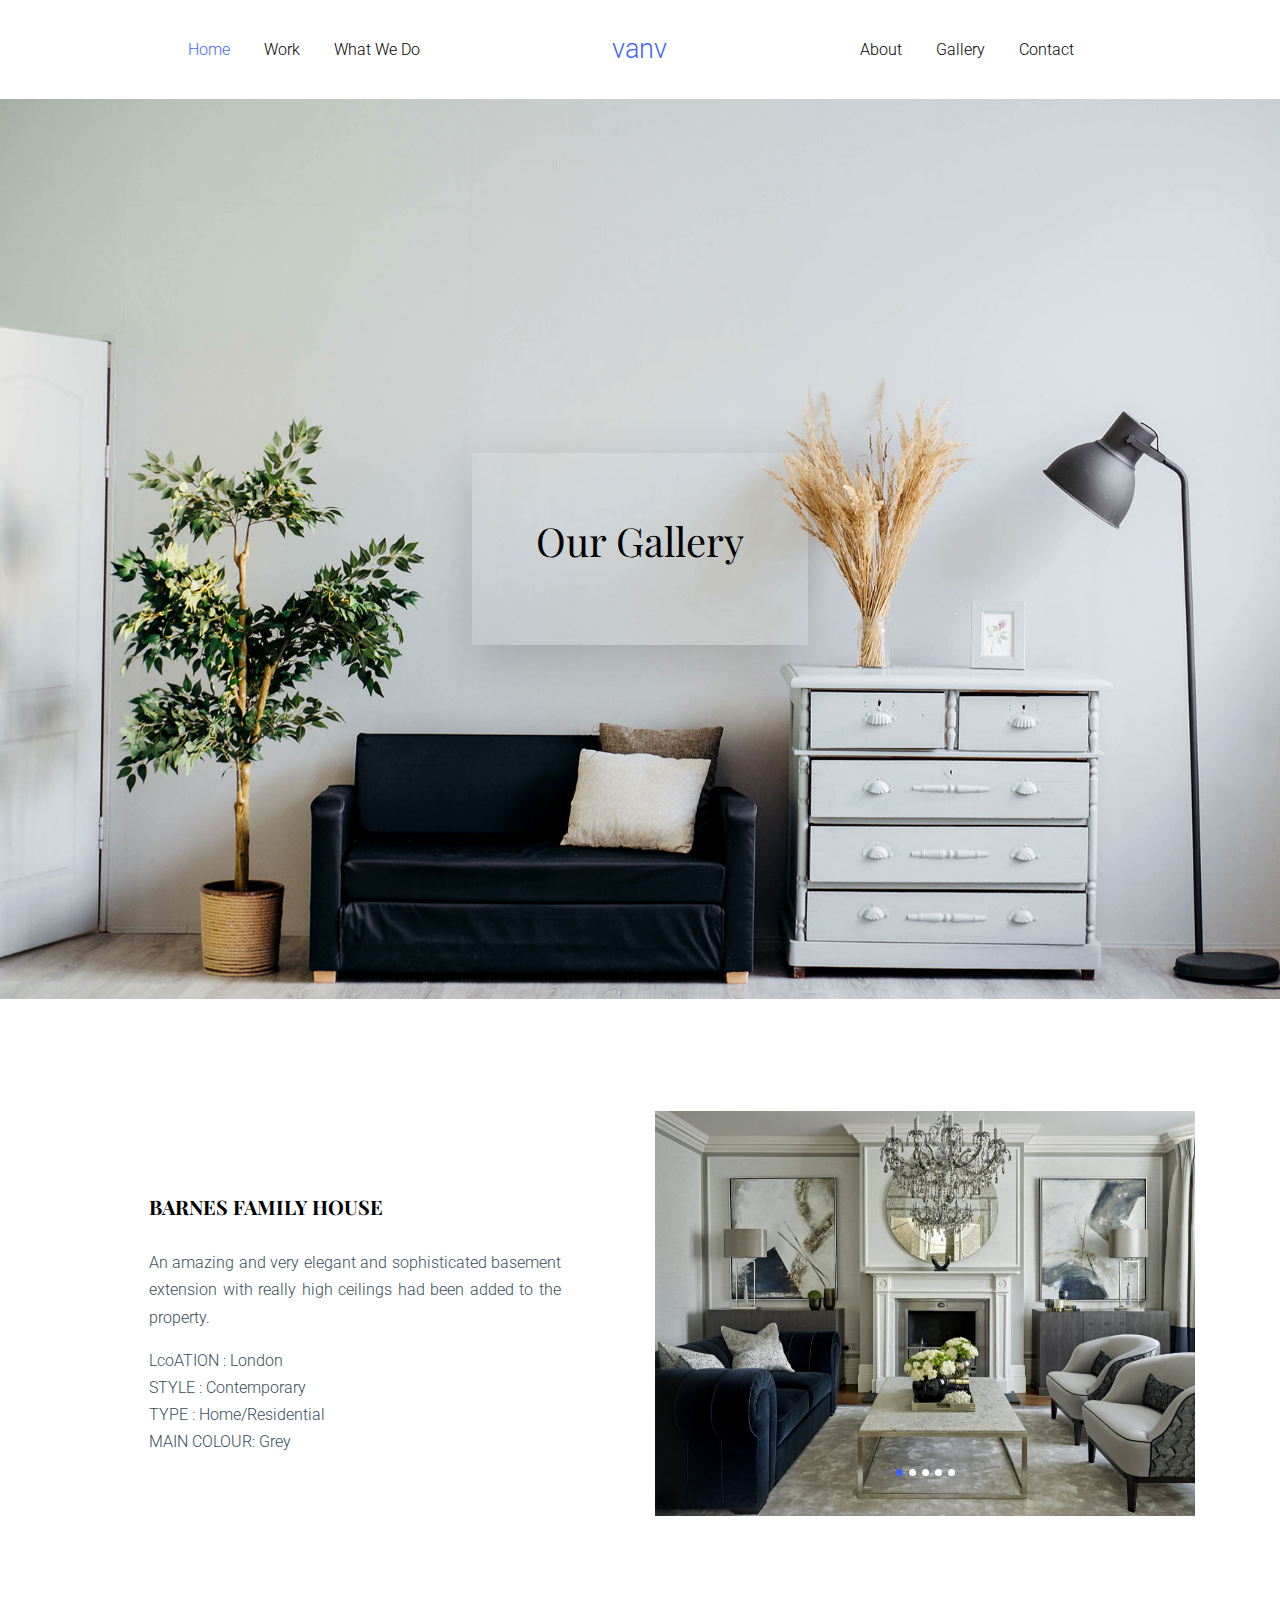
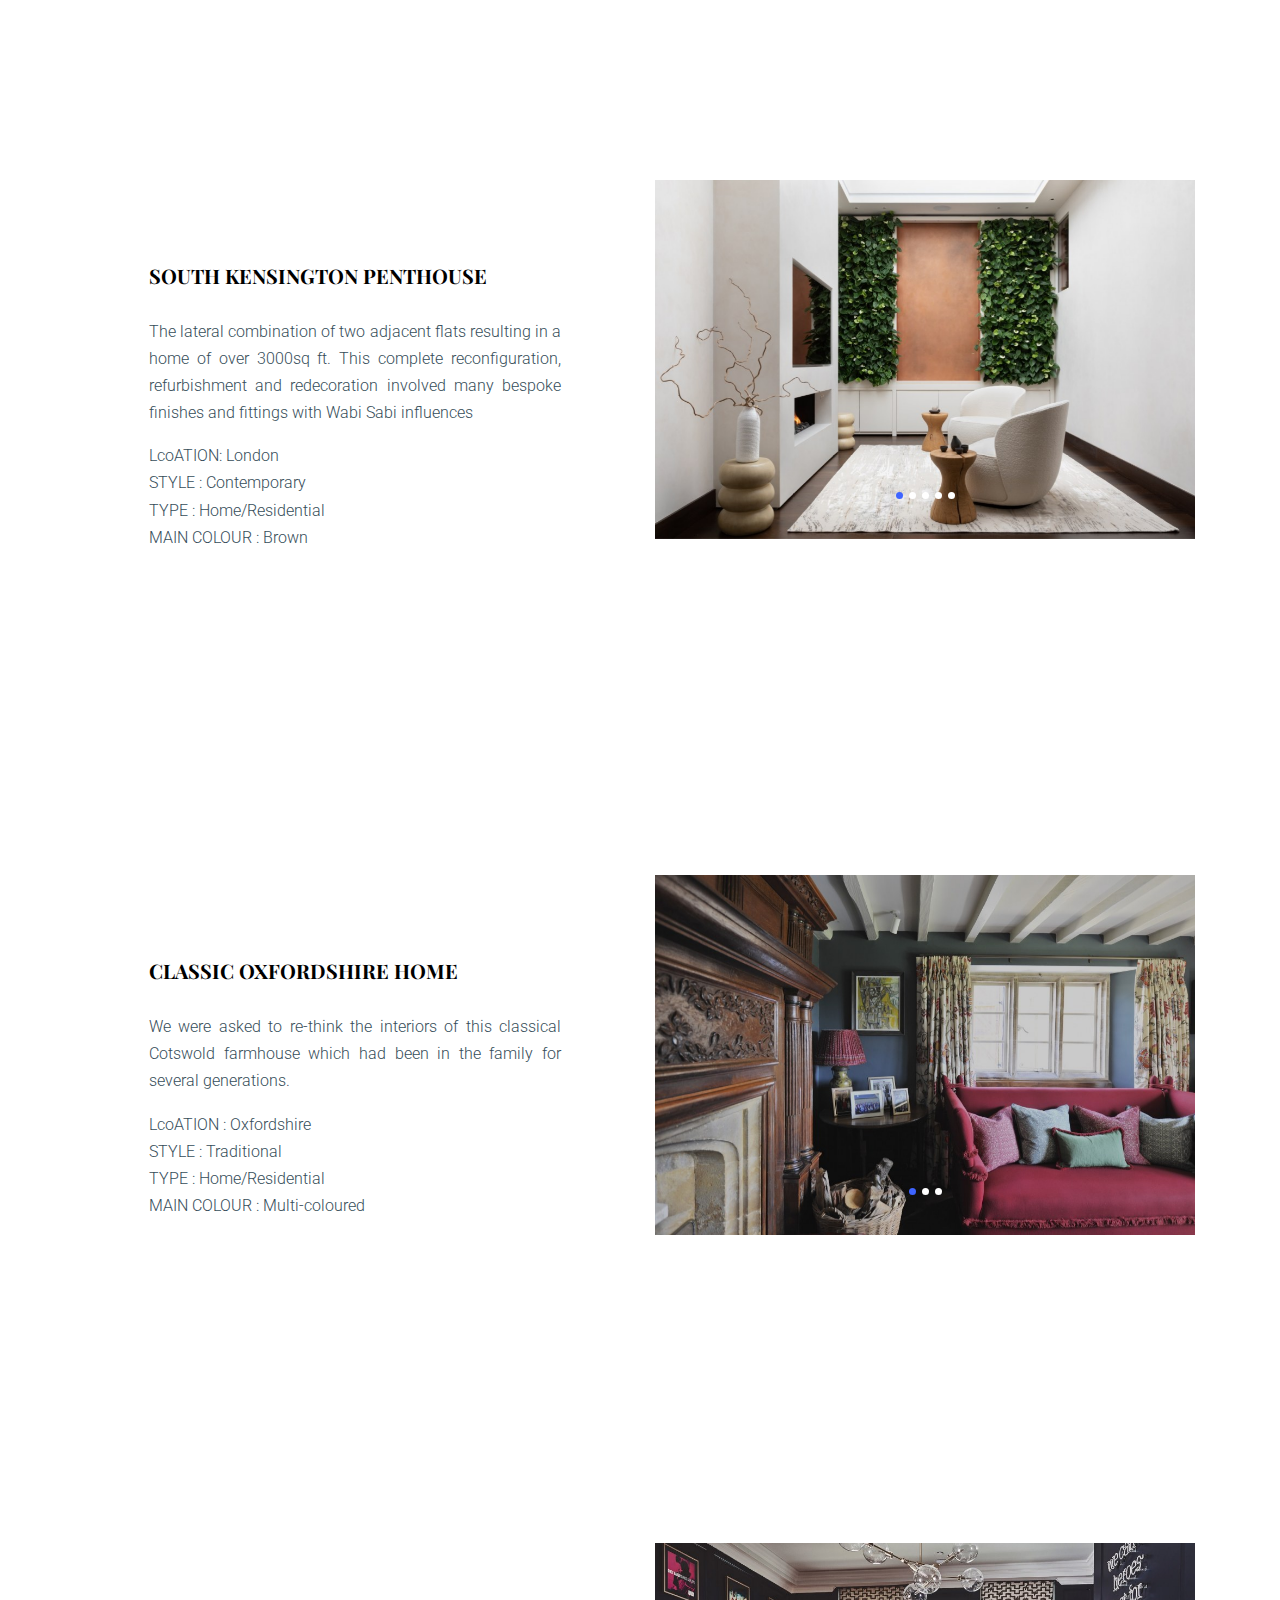
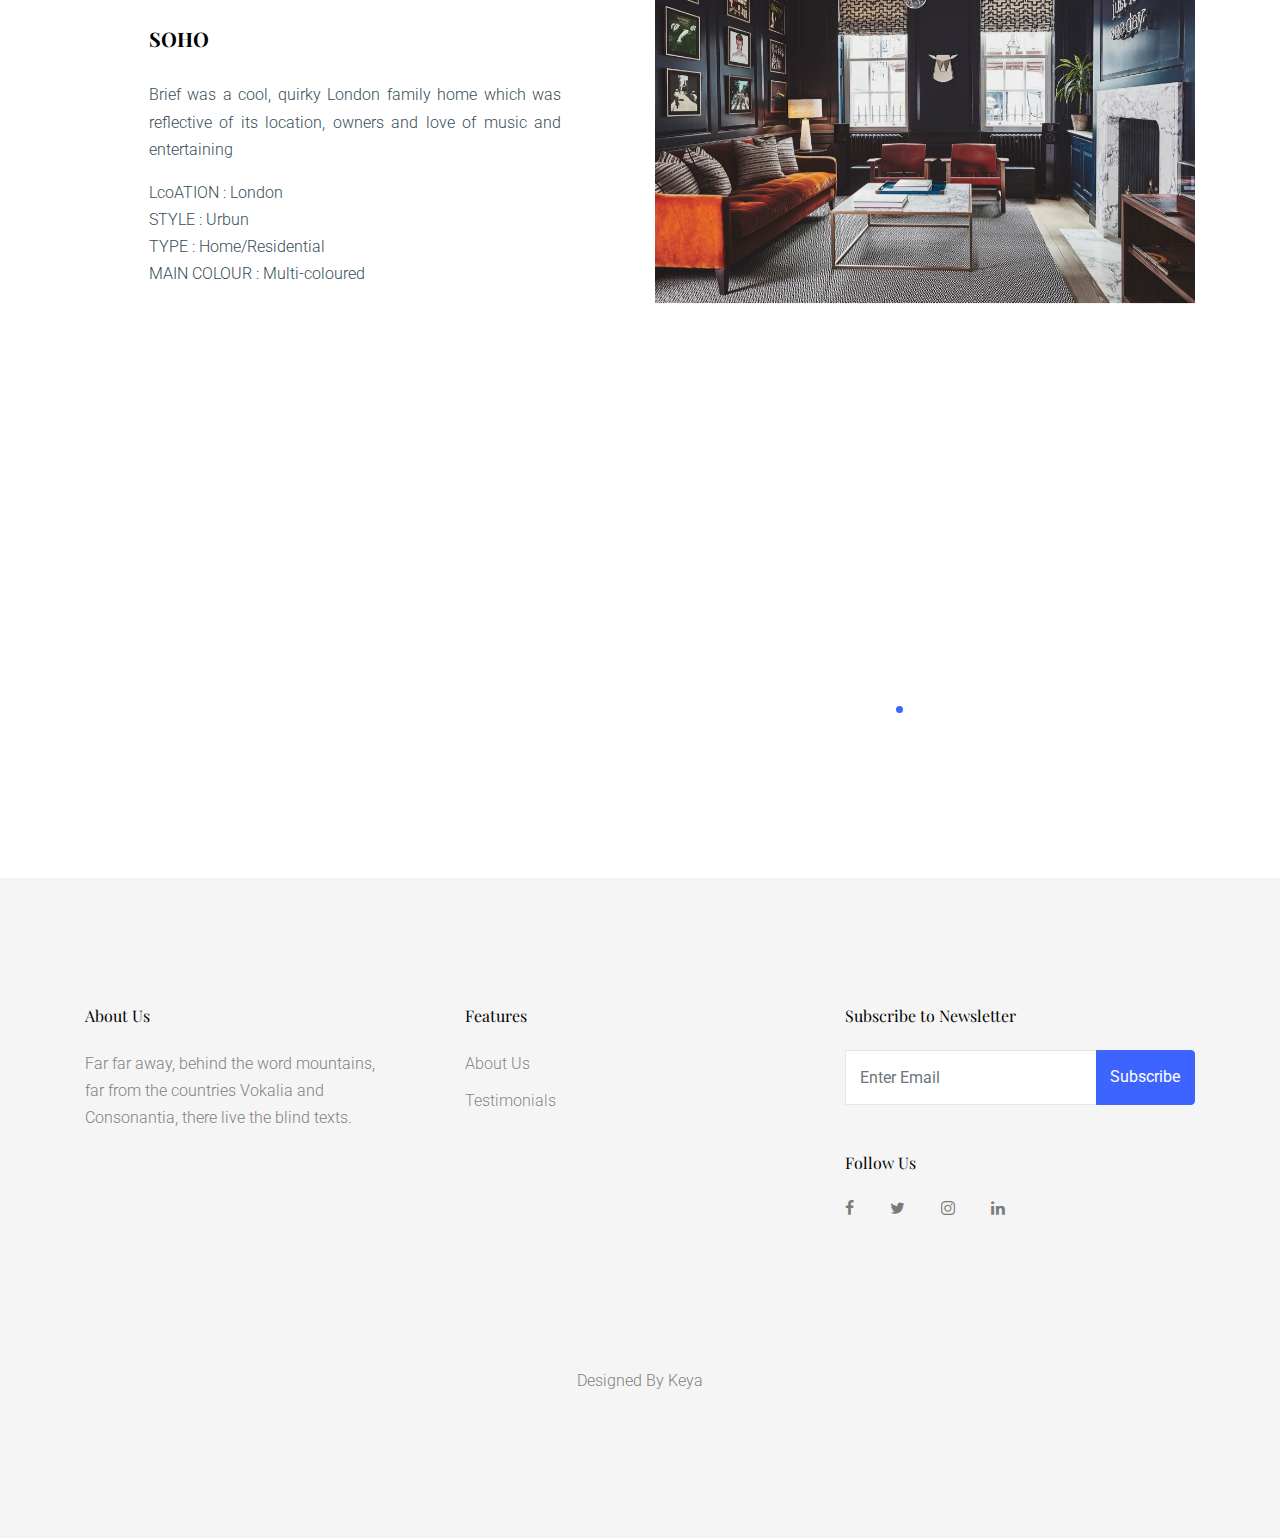
==== gallery.html @ 15e65bac "update" ====
<!DcoTYPE html>
<html lang="en">

<head>
  <title>VANV</title>
  <meta charset="utf-8">
  <meta name="viewport" content="width=device-width, initial-scale=1, shrink-to-fit=no">


    <link href="https://fonts.googleapis.com/css?family=Playfair+Display:400,700i,900|Roboto&display=swap" rel="stylesheet">

    <link rel="stylesheet" href="fonts/icomoon/style.css">

    <link rel="stylesheet" href="css/bootstrap.min.css">
    <link rel="stylesheet" href="css/animate.min.css">
    <link rel="stylesheet" href="css/jquery.fancybox.min.css">
    <link rel="stylesheet" href="css/owl.carousel.min.css">
    <link rel="stylesheet" href="css/owl.theme.default.min.css">
    <link rel="stylesheet" href="fonts/flaticon/font/flaticon.css">
    <link rel="stylesheet" href="css/aos.css">

    <!-- MAIN CSS -->
    <link rel="stylesheet" href="css/style.css">

  </head>

  <body data-spy="scroll" data-target=".site-navbar-target" data-offset="300">

    
    <div class="site-wrap" id="home-section">

      <div class="site-mobile-menu site-navbar-target">
        <div class="site-mobile-menu-header">
          <div class="site-mobile-menu-close mt-3">
            <span class="icon-close2 js-menu-toggle"></span>
          </div>
        </div>
        <div class="site-mobile-menu-body"></div>
      </div>



      <header class="site-navbar site-navbar-target bg-white" role="banner">

        <div class="container">
          <div class="row align-items-center position-relative">
  
            <div class="col-lg-4">
              <nav class="site-navigation text-right ml-auto " role="navigation">
                <ul class="site-menu main-menu js-clone-nav ml-auto d-none d-lg-block">
                  <li class="active"><a href="index.html" class="nav-link">Home</a></li>
                  <li><a href="work.html" class="nav-link">Work</a></li>
                  <li><a href="what-we-do.html" class="nav-link">What We Do</a></li>
                </ul>
              </nav>
            </div>
            <div class="col-lg-4 text-center">
              <div class="site-logo">
                <a href="index.html">VANV</a>
              </div>
  
  
              <div class="ml-auto toggle-button d-inline-block d-lg-none"><a href="#"
                  class="site-menu-toggle py-5 js-menu-toggle text-white"><span
                    class="icon-menu h3 text-primary"></span></a></div>
            </div>
            <div class="col-lg-4">
              <nav class="site-navigation text-left mr-auto " role="navigation">
                <ul class="site-menu main-menu js-clone-nav ml-auto d-none d-lg-block">
                  <li><a href="about.html" class="nav-link">About</a></li>
                  <li><a href="gallery.html" class="nav-link">Gallery</a></li>
                  <li><a href="contact.html" class="nav-link">Contact</a></li>
                </ul>
              </nav>
            </div>
  
  
          </div>
        </div>

      </header>




    <div class="owl-carousel-wrapper">

      

      <div class="box-92819 shadow-lg">
        

          <div>
            <h1 class=" mb-3 text-black">Our Gallery</h1>
          </div>

          

        
      </div>

        <div class="ftco-cover-1" style="background-image: url('images/hero_1.jpg');"></div>
    </div>

    
  

    <!-- Galary 1  Start -->
    <div class="site-section ">
      <div class="container">
        <div class="row align-items-stretch text-justify">
          <div class="col-lg-6">
            <div class="h-100 bg-white box-29291">
              <!-- Info 1 -->
              <div>
                <h2 class="heading-39291">Barnes family house</h2>
                <p> An amazing and very elegant and sophisticated basement extension with really high ceilings had been added to the property.</p>
                 <p>
                  LcoATION :
                  London
                 <br> STYLE :
                  Contemporary
                  <br>
                  TYPE :
                  Home/Residential
                  <br> MAIN COLOUR:
                  Grey</p> 
              </div>

            </div>
          </div>
          <div class="col-lg-6">
            <div class="owl-carousel owl-3">
              <img src="images/b1.jpg" alt="Image" class="img-fluid">
              <img src="images/b2.jpg" alt="Image" class="img-fluid">
              <img src="images/b3.jpg" alt="Image" class="img-fluid">
              <img src="images/b4.jpg" alt="Image" class="img-fluid">
              <img src="images/1509642443-Ferry Road  08-w992.jpg" alt="Image" class="img-fluid">
            </div>
          </div>
        </div>
      </div>
    </div>
    <!-- Galary 1  End -->

    

     <!-- Galary 2  Start -->
     <div class="site-section">
      <div class="container">
        <div class="row align-items-stretch text-justify">
          <div class="col-lg-6">
            <div class="h-100 bg-white box-29291">
              <!-- Info 1 -->
              <div>
                <h2 class="heading-39291">South Kensington penthouse</h2>
                <p>
                  The lateral combination of two adjacent flats resulting in a home of over 3000sq ft.
                   This complete reconfiguration, refurbishment and redecoration involved many bespoke finishes and fittings with Wabi Sabi influences</p>
             <p> 
              LcoATION:
              London
              <br>STYLE :
              Contemporary
              <br>TYPE :
              Home/Residential
              <br>MAIN COLOUR :
              Brown</p> </div>

            </div>
          </div>
          <div class="col-lg-6">
            <div class="owl-carousel owl-3">
              <img src="images/sk1.jpg" alt="Image" class="img-fluid">
              <img src="images/sk2.jpg" alt="Image" class="img-fluid">
              <img src="images/sk3.jpg" alt="Image" class="img-fluid">
              <img src="images/sk4.jpg" alt="Image" class="img-fluid">
              
              <img src="images/sk7.jpg" alt="Image" class="img-fluid">
            </div>
          </div>
        </div>
      </div>
    </div>
    <!-- Galary 2  End -->
    


     <!-- Galary  3 Start -->
     <div class="site-section">
      <div class="container">
        <div class="row align-items-stretch text-justify">
          <div class="col-lg-6">
            <div class="h-100 bg-white box-29291">
              <!-- Info 1 -->
              <div>
                <h2 class="heading-39291">Classic Oxfordshire home</h2>
                <p>
                  We were asked to re-think the interiors of this classical Cotswold farmhouse which had been in the family for several generations. 
                </p>
                <p>LcoATION :
                  Oxfordshire
                  <br>STYLE :
                  Traditional
                  <br>TYPE :
                  Home/Residential
                  <br>MAIN COLOUR :
                  Multi-coloured
                   </p>
              </div>

            </div>
          </div>
          <div class="col-lg-6">
            <div class="owl-carousel owl-3">
              <img src="images/co1.jpg" alt="Image" class="img-fluid">
              <img src="images/co2.jpg" alt="Image" class="img-fluid">
              <img src="images/co3.jpg" alt="Image" class="img-fluid">
            </div>
          </div>
        </div>
      </div>
    </div>
    <!-- Galary 3  End -->


     <!-- Galary  4 Start -->
     <div class="site-section">
      <div class="container">
        <div class="row align-items-stretch text-justify">
          <div class="col-lg-6">
            <div class="h-100 bg-white box-29291">
              <!-- Info 1 -->
              <div>
                <h2 class="heading-39291">Soho</h2>
                <p>Brief was a cool, 
                  quirky London family home which was reflective of its location,
                   owners and love of music and entertaining
                </p>
                <p>LcoATION :
              London
                  <br>STYLE :
                  Urbun
                  <br>TYPE :
                  Home/Residential
                  <br>MAIN COLOUR :
                  Multi-coloured
                   </p>
              </div>

            </div>
          </div>
          <div class="col-lg-6">
            <div class="owl-carousel owl-3">
              <img src="images/s1.jpg" alt="Image" class="img-fluid">
              <img src="images/s2.jpg" alt="Image" class="img-fluid">
              <img src="images/s3.jpg" alt="Image" class="img-fluid">
              <img src="images/s4.jpg" alt="Image" class="img-fluid">
              <img src="images/s5.jpg" alt="Image" class="img-fluid">
            </div>
          </div>
        </div>
      </div>
    </div>
    <!-- Galary 4  End -->
    
    
    <footer class="site-footer bg-light">
      <div class="container">
        <div class="row">
          <div class="col-md-6">
            <div class="row">
              <div class="col-md-7">
                <h2 class="footer-heading mb-4">About Us</h2>
                <p>Far far away, behind the word mountains, far from the countries Vokalia and Consonantia, there live the blind texts. </p>

              </div>
              <div class="col-md-4 ml-auto">
                <h2 class="footer-heading mb-4">Features</h2>
                <ul class="list-unstyled">
                  <li><a href="#">About Us</a></li>
                  <li><a href="#">Testimonials</a></li>
                </ul>
              </div>

            </div>
          </div>
          <div class="col-md-4 ml-auto">

            <div class="mb-5">
              <h2 class="footer-heading mb-4">Subscribe to Newsletter</h2>
              <form action="#" method="post" class="footer-suscribe-form">
                <div class="input-group mb-3">
                  <input type="text" class="form-control rounded-0 border-secondary text-white bg-transparent" placeholder="Enter Email" aria-label="Enter Email" aria-describedby="button-addon2">
                  <div class="input-group-append">
                    <button class="btn btn-primary text-white" type="button" id="button-addon2">Subscribe</button>
                  </div>
                </div>
            </div>


            <h2 class="footer-heading mb-4">Follow Us</h2>
            <a href="#about-section" class="smoothscroll pl-0 pr-3"><span class="icon-facebook"></span></a>
            <a href="#" class="pl-3 pr-3"><span class="icon-twitter"></span></a>
            <a href="#" class="pl-3 pr-3"><span class="icon-instagram"></span></a>
            <a href="#" class="pl-3 pr-3"><span class="icon-linkedin"></span></a>
            </form>
          </div>
        </div>
        <div class="row pt-5 mt-5 text-center">
          <div class="col-md-12">
            <div class="pt-5">
              <p>Designed By Keya</p>
            </div>
          </div>

        </div>
      </div>
    </footer>

    </div>

    <script src="js/jquery-3.3.1.min.js"></script>
    <script src="js/popper.min.js"></script>
    <script src="js/bootstrap.min.js"></script>
    <script src="js/owl.carousel.min.js"></script>
    <script src="js/jquery.sticky.js"></script>
    <script src="js/jquery.waypoints.min.js"></script>
    <script src="js/jquery.animateNumber.min.js"></script>
    <script src="js/jquery.fancybox.min.js"></script>
    <script src="js/jquery.easing.1.3.js"></script>
    <script src="js/aos.js"></script>

    <script src="js/main.js"></script>

    

  </body>

</html>
---- fonts/icomoon/style.css ----
@font-face {
  font-family: 'icomoon';
  src:  url('fonts/icomoon.eot?10si43');
  src:  url('fonts/icomoon.eot?10si43#iefix') format('embedded-opentype'),
    url('fonts/icomoon.ttf?10si43') format('truetype'),
    url('fonts/icomoon.woff?10si43') format('woff'),
    url('fonts/icomoon.svg?10si43#icomoon') format('svg');
  font-weight: normal;
  font-style: normal;
}

[class^="icon-"], [class*=" icon-"] {
  /* use !important to prevent issues with browser extensions that change fonts */
  font-family: 'icomoon' !important;
  speak: none;
  font-style: normal;
  font-weight: normal;
  font-variant: normal;
  text-transform: none;
  line-height: 1;

  /* Better Font Rendering =========== */
  -webkit-font-smoothing: antialiased;
  -moz-osx-font-smoothing: grayscale;
}

.icon-asterisk:before {
  content: "\f069";
}
.icon-plus:before {
  content: "\f067";
}
.icon-question:before {
  content: "\f128";
}
.icon-minus:before {
  content: "\f068";
}
.icon-glass:before {
  content: "\f000";
}
.icon-music:before {
  content: "\f001";
}
.icon-search:before {
  content: "\f002";
}
.icon-envelope-o:before {
  content: "\f003";
}
.icon-heart:before {
  content: "\f004";
}
.icon-star:before {
  content: "\f005";
}
.icon-star-o:before {
  content: "\f006";
}
.icon-user:before {
  content: "\f007";
}
.icon-film:before {
  content: "\f008";
}
.icon-th-large:before {
  content: "\f009";
}
.icon-th:before {
  content: "\f00a";
}
.icon-th-list:before {
  content: "\f00b";
}
.icon-check:before {
  content: "\f00c";
}
.icon-close:before {
  content: "\f00d";
}
.icon-remove:before {
  content: "\f00d";
}
.icon-times:before {
  content: "\f00d";
}
.icon-search-plus:before {
  content: "\f00e";
}
.icon-search-minus:before {
  content: "\f010";
}
.icon-power-off:before {
  content: "\f011";
}
.icon-signal:before {
  content: "\f012";
}
.icon-cog:before {
  content: "\f013";
}
.icon-gear:before {
  content: "\f013";
}
.icon-trash-o:before {
  content: "\f014";
}
.icon-home:before {
  content: "\f015";
}
.icon-file-o:before {
  content: "\f016";
}
.icon-clock-o:before {
  content: "\f017";
}
.icon-road:before {
  content: "\f018";
}
.icon-download:before {
  content: "\f019";
}
.icon-arrow-circle-o-down:before {
  content: "\f01a";
}
.icon-arrow-circle-o-up:before {
  content: "\f01b";
}
.icon-inbox:before {
  content: "\f01c";
}
.icon-play-circle-o:before {
  content: "\f01d";
}
.icon-repeat:before {
  content: "\f01e";
}
.icon-rotate-right:before {
  content: "\f01e";
}
.icon-refresh:before {
  content: "\f021";
}
.icon-list-alt:before {
  content: "\f022";
}
.icon-lock:before {
  content: "\f023";
}
.icon-flag:before {
  content: "\f024";
}
.icon-headphones:before {
  content: "\f025";
}
.icon-volume-off:before {
  content: "\f026";
}
.icon-volume-down:before {
  content: "\f027";
}
.icon-volume-up:before {
  content: "\f028";
}
.icon-qrcode:before {
  content: "\f029";
}
.icon-barcode:before {
  content: "\f02a";
}
.icon-tag:before {
  content: "\f02b";
}
.icon-tags:before {
  content: "\f02c";
}
.icon-book:before {
  content: "\f02d";
}
.icon-bookmark:before {
  content: "\f02e";
}
.icon-print:before {
  content: "\f02f";
}
.icon-camera:before {
  content: "\f030";
}
.icon-font:before {
  content: "\f031";
}
.icon-bold:before {
  content: "\f032";
}
.icon-italic:before {
  content: "\f033";
}
.icon-text-height:before {
  content: "\f034";
}
.icon-text-width:before {
  content: "\f035";
}
.icon-align-left:before {
  content: "\f036";
}
.icon-align-center:before {
  content: "\f037";
}
.icon-align-right:before {
  content: "\f038";
}
.icon-align-justify:before {
  content: "\f039";
}
.icon-list:before {
  content: "\f03a";
}
.icon-dedent:before {
  content: "\f03b";
}
.icon-outdent:before {
  content: "\f03b";
}
.icon-indent:before {
  content: "\f03c";
}
.icon-video-camera:before {
  content: "\f03d";
}
.icon-image:before {
  content: "\f03e";
}
.icon-photo:before {
  content: "\f03e";
}
.icon-picture-o:before {
  content: "\f03e";
}
.icon-pencil:before {
  content: "\f040";
}
.icon-map-marker:before {
  content: "\f041";
}
.icon-adjust:before {
  content: "\f042";
}
.icon-tint:before {
  content: "\f043";
}
.icon-edit:before {
  content: "\f044";
}
.icon-pencil-square-o:before {
  content: "\f044";
}
.icon-share-square-o:before {
  content: "\f045";
}
.icon-check-square-o:before {
  content: "\f046";
}
.icon-arrows:before {
  content: "\f047";
}
.icon-step-backward:before {
  content: "\f048";
}
.icon-fast-backward:before {
  content: "\f049";
}
.icon-backward:before {
  content: "\f04a";
}
.icon-play:before {
  content: "\f04b";
}
.icon-pause:before {
  content: "\f04c";
}
.icon-stop:before {
  content: "\f04d";
}
.icon-forward:before {
  content: "\f04e";
}
.icon-fast-forward:before {
  content: "\f050";
}
.icon-step-forward:before {
  content: "\f051";
}
.icon-eject:before {
  content: "\f052";
}
.icon-chevron-left:before {
  content: "\f053";
}
.icon-chevron-right:before {
  content: "\f054";
}
.icon-plus-circle:before {
  content: "\f055";
}
.icon-minus-circle:before {
  content: "\f056";
}
.icon-times-circle:before {
  content: "\f057";
}
.icon-check-circle:before {
  content: "\f058";
}
.icon-question-circle:before {
  content: "\f059";
}
.icon-info-circle:before {
  content: "\f05a";
}
.icon-crosshairs:before {
  content: "\f05b";
}
.icon-times-circle-o:before {
  content: "\f05c";
}
.icon-check-circle-o:before {
  content: "\f05d";
}
.icon-ban:before {
  content: "\f05e";
}
.icon-arrow-left:before {
  content: "\f060";
}
.icon-arrow-right:before {
  content: "\f061";
}
.icon-arrow-up:before {
  content: "\f062";
}
.icon-arrow-down:before {
  content: "\f063";
}
.icon-mail-forward:before {
  content: "\f064";
}
.icon-share:before {
  content: "\f064";
}
.icon-expand:before {
  content: "\f065";
}
.icon-compress:before {
  content: "\f066";
}
.icon-exclamation-circle:before {
  content: "\f06a";
}
.icon-gift:before {
  content: "\f06b";
}
.icon-leaf:before {
  content: "\f06c";
}
.icon-fire:before {
  content: "\f06d";
}
.icon-eye:before {
  content: "\f06e";
}
.icon-eye-slash:before {
  content: "\f070";
}
.icon-exclamation-triangle:before {
  content: "\f071";
}
.icon-warning:before {
  content: "\f071";
}
.icon-plane:before {
  content: "\f072";
}
.icon-calendar:before {
  content: "\f073";
}
.icon-random:before {
  content: "\f074";
}
.icon-comment:before {
  content: "\f075";
}
.icon-magnet:before {
  content: "\f076";
}
.icon-chevron-up:before {
  content: "\f077";
}
.icon-chevron-down:before {
  content: "\f078";
}
.icon-retweet:before {
  content: "\f079";
}
.icon-shopping-cart:before {
  content: "\f07a";
}
.icon-folder:before {
  content: "\f07b";
}
.icon-folder-open:before {
  content: "\f07c";
}
.icon-arrows-v:before {
  content: "\f07d";
}
.icon-arrows-h:before {
  content: "\f07e";
}
.icon-bar-chart:before {
  content: "\f080";
}
.icon-bar-chart-o:before {
  content: "\f080";
}
.icon-twitter-square:before {
  content: "\f081";
}
.icon-facebook-square:before {
  content: "\f082";
}
.icon-camera-retro:before {
  content: "\f083";
}
.icon-key:before {
  content: "\f084";
}
.icon-cogs:before {
  content: "\f085";
}
.icon-gears:before {
  content: "\f085";
}
.icon-comments:before {
  content: "\f086";
}
.icon-thumbs-o-up:before {
  content: "\f087";
}
.icon-thumbs-o-down:before {
  content: "\f088";
}
.icon-star-half:before {
  content: "\f089";
}
.icon-heart-o:before {
  content: "\f08a";
}
.icon-sign-out:before {
  content: "\f08b";
}
.icon-linkedin-square:before {
  content: "\f08c";
}
.icon-thumb-tack:before {
  content: "\f08d";
}
.icon-external-link:before {
  content: "\f08e";
}
.icon-sign-in:before {
  content: "\f090";
}
.icon-trophy:before {
  content: "\f091";
}
.icon-github-square:before {
  content: "\f092";
}
.icon-upload:before {
  content: "\f093";
}
.icon-lemon-o:before {
  content: "\f094";
}
.icon-phone:before {
  content: "\f095";
}
.icon-square-o:before {
  content: "\f096";
}
.icon-bookmark-o:before {
  content: "\f097";
}
.icon-phone-square:before {
  content: "\f098";
}
.icon-twitter:before {
  content: "\f099";
}
.icon-facebook:before {
  content: "\f09a";
}
.icon-facebook-f:before {
  content: "\f09a";
}
.icon-github:before {
  content: "\f09b";
}
.icon-unlock:before {
  content: "\f09c";
}
.icon-credit-card:before {
  content: "\f09d";
}
.icon-feed:before {
  content: "\f09e";
}
.icon-rss:before {
  content: "\f09e";
}
.icon-hdd-o:before {
  content: "\f0a0";
}
.icon-bullhorn:before {
  content: "\f0a1";
}
.icon-bell-o:before {
  content: "\f0a2";
}
.icon-certificate:before {
  content: "\f0a3";
}
.icon-hand-o-right:before {
  content: "\f0a4";
}
.icon-hand-o-left:before {
  content: "\f0a5";
}
.icon-hand-o-up:before {
  content: "\f0a6";
}
.icon-hand-o-down:before {
  content: "\f0a7";
}
.icon-arrow-circle-left:before {
  content: "\f0a8";
}
.icon-arrow-circle-right:before {
  content: "\f0a9";
}
.icon-arrow-circle-up:before {
  content: "\f0aa";
}
.icon-arrow-circle-down:before {
  content: "\f0ab";
}
.icon-globe:before {
  content: "\f0ac";
}
.icon-wrench:before {
  content: "\f0ad";
}
.icon-tasks:before {
  content: "\f0ae";
}
.icon-filter:before {
  content: "\f0b0";
}
.icon-briefcase:before {
  content: "\f0b1";
}
.icon-arrows-alt:before {
  content: "\f0b2";
}
.icon-group:before {
  content: "\f0c0";
}
.icon-users:before {
  content: "\f0c0";
}
.icon-chain:before {
  content: "\f0c1";
}
.icon-link:before {
  content: "\f0c1";
}
.icon-cloud:before {
  content: "\f0c2";
}
.icon-flask:before {
  content: "\f0c3";
}
.icon-cut:before {
  content: "\f0c4";
}
.icon-scissors:before {
  content: "\f0c4";
}
.icon-copy:before {
  content: "\f0c5";
}
.icon-files-o:before {
  content: "\f0c5";
}
.icon-paperclip:before {
  content: "\f0c6";
}
.icon-floppy-o:before {
  content: "\f0c7";
}
.icon-save:before {
  content: "\f0c7";
}
.icon-square:before {
  content: "\f0c8";
}
.icon-bars:before {
  content: "\f0c9";
}
.icon-navicon:before {
  content: "\f0c9";
}
.icon-reorder:before {
  content: "\f0c9";
}
.icon-list-ul:before {
  content: "\f0ca";
}
.icon-list-ol:before {
  content: "\f0cb";
}
.icon-strikethrough:before {
  content: "\f0cc";
}
.icon-underline:before {
  content: "\f0cd";
}
.icon-table:before {
  content: "\f0ce";
}
.icon-magic:before {
  content: "\f0d0";
}
.icon-truck:before {
  content: "\f0d1";
}
.icon-pinterest:before {
  content: "\f0d2";
}
.icon-pinterest-square:before {
  content: "\f0d3";
}
.icon-google-plus-square:before {
  content: "\f0d4";
}
.icon-google-plus:before {
  content: "\f0d5";
}
.icon-money:before {
  content: "\f0d6";
}
.icon-caret-down:before {
  content: "\f0d7";
}
.icon-caret-up:before {
  content: "\f0d8";
}
.icon-caret-left:before {
  content: "\f0d9";
}
.icon-caret-right:before {
  content: "\f0da";
}
.icon-columns:before {
  content: "\f0db";
}
.icon-sort:before {
  content: "\f0dc";
}
.icon-unsorted:before {
  content: "\f0dc";
}
.icon-sort-desc:before {
  content: "\f0dd";
}
.icon-sort-down:before {
  content: "\f0dd";
}
.icon-sort-asc:before {
  content: "\f0de";
}
.icon-sort-up:before {
  content: "\f0de";
}
.icon-envelope:before {
  content: "\f0e0";
}
.icon-linkedin:before {
  content: "\f0e1";
}
.icon-rotate-left:before {
  content: "\f0e2";
}
.icon-undo:before {
  content: "\f0e2";
}
.icon-gavel:before {
  content: "\f0e3";
}
.icon-legal:before {
  content: "\f0e3";
}
.icon-dashboard:before {
  content: "\f0e4";
}
.icon-tachometer:before {
  content: "\f0e4";
}
.icon-comment-o:before {
  content: "\f0e5";
}
.icon-comments-o:before {
  content: "\f0e6";
}
.icon-bolt:before {
  content: "\f0e7";
}
.icon-flash:before {
  content: "\f0e7";
}
.icon-sitemap:before {
  content: "\f0e8";
}
.icon-umbrella:before {
  content: "\f0e9";
}
.icon-clipboard:before {
  content: "\f0ea";
}
.icon-paste:before {
  content: "\f0ea";
}
.icon-lightbulb-o:before {
  content: "\f0eb";
}
.icon-exchange:before {
  content: "\f0ec";
}
.icon-cloud-download:before {
  content: "\f0ed";
}
.icon-cloud-upload:before {
  content: "\f0ee";
}
.icon-user-md:before {
  content: "\f0f0";
}
.icon-stethoscope:before {
  content: "\f0f1";
}
.icon-suitcase:before {
  content: "\f0f2";
}
.icon-bell:before {
  content: "\f0f3";
}
.icon-coffee:before {
  content: "\f0f4";
}
.icon-cutlery:before {
  content: "\f0f5";
}
.icon-file-text-o:before {
  content: "\f0f6";
}
.icon-building-o:before {
  content: "\f0f7";
}
.icon-hospital-o:before {
  content: "\f0f8";
}
.icon-ambulance:before {
  content: "\f0f9";
}
.icon-medkit:before {
  content: "\f0fa";
}
.icon-fighter-jet:before {
  content: "\f0fb";
}
.icon-beer:before {
  content: "\f0fc";
}
.icon-h-square:before {
  content: "\f0fd";
}
.icon-plus-square:before {
  content: "\f0fe";
}
.icon-angle-double-left:before {
  content: "\f100";
}
.icon-angle-double-right:before {
  content: "\f101";
}
.icon-angle-double-up:before {
  content: "\f102";
}
.icon-angle-double-down:before {
  content: "\f103";
}
.icon-angle-left:before {
  content: "\f104";
}
.icon-angle-right:before {
  content: "\f105";
}
.icon-angle-up:before {
  content: "\f106";
}
.icon-angle-down:before {
  content: "\f107";
}
.icon-desktop:before {
  content: "\f108";
}
.icon-laptop:before {
  content: "\f109";
}
.icon-tablet:before {
  content: "\f10a";
}
.icon-mobile:before {
  content: "\f10b";
}
.icon-mobile-phone:before {
  content: "\f10b";
}
.icon-circle-o:before {
  content: "\f10c";
}
.icon-quote-left:before {
  content: "\f10d";
}
.icon-quote-right:before {
  content: "\f10e";
}
.icon-spinner:before {
  content: "\f110";
}
.icon-circle:before {
  content: "\f111";
}
.icon-mail-reply:before {
  content: "\f112";
}
.icon-reply:before {
  content: "\f112";
}
.icon-github-alt:before {
  content: "\f113";
}
.icon-folder-o:before {
  content: "\f114";
}
.icon-folder-open-o:before {
  content: "\f115";
}
.icon-smile-o:before {
  content: "\f118";
}
.icon-frown-o:before {
  content: "\f119";
}
.icon-meh-o:before {
  content: "\f11a";
}
.icon-gamepad:before {
  content: "\f11b";
}
.icon-keyboard-o:before {
  content: "\f11c";
}
.icon-flag-o:before {
  content: "\f11d";
}
.icon-flag-checkered:before {
  content: "\f11e";
}
.icon-terminal:before {
  content: "\f120";
}
.icon-code:before {
  content: "\f121";
}
.icon-mail-reply-all:before {
  content: "\f122";
}
.icon-reply-all:before {
  content: "\f122";
}
.icon-star-half-empty:before {
  content: "\f123";
}
.icon-star-half-full:before {
  content: "\f123";
}
.icon-star-half-o:before {
  content: "\f123";
}
.icon-location-arrow:before {
  content: "\f124";
}
.icon-crop:before {
  content: "\f125";
}
.icon-code-fork:before {
  content: "\f126";
}
.icon-chain-broken:before {
  content: "\f127";
}
.icon-unlink:before {
  content: "\f127";
}
.icon-info:before {
  content: "\f129";
}
.icon-exclamation:before {
  content: "\f12a";
}
.icon-superscript:before {
  content: "\f12b";
}
.icon-subscript:before {
  content: "\f12c";
}
.icon-eraser:before {
  content: "\f12d";
}
.icon-puzzle-piece:before {
  content: "\f12e";
}
.icon-microphone:before {
  content: "\f130";
}
.icon-microphone-slash:before {
  content: "\f131";
}
.icon-shield:before {
  content: "\f132";
}
.icon-calendar-o:before {
  content: "\f133";
}
.icon-fire-extinguisher:before {
  content: "\f134";
}
.icon-rocket:before {
  content: "\f135";
}
.icon-maxcdn:before {
  content: "\f136";
}
.icon-chevron-circle-left:before {
  content: "\f137";
}
.icon-chevron-circle-right:before {
  content: "\f138";
}
.icon-chevron-circle-up:before {
  content: "\f139";
}
.icon-chevron-circle-down:before {
  content: "\f13a";
}
.icon-html5:before {
  content: "\f13b";
}
.icon-css3:before {
  content: "\f13c";
}
.icon-anchor:before {
  content: "\f13d";
}
.icon-unlock-alt:before {
  content: "\f13e";
}
.icon-bullseye:before {
  content: "\f140";
}
.icon-ellipsis-h:before {
  content: "\f141";
}
.icon-ellipsis-v:before {
  content: "\f142";
}
.icon-rss-square:before {
  content: "\f143";
}
.icon-play-circle:before {
  content: "\f144";
}
.icon-ticket:before {
  content: "\f145";
}
.icon-minus-square:before {
  content: "\f146";
}
.icon-minus-square-o:before {
  content: "\f147";
}
.icon-level-up:before {
  content: "\f148";
}
.icon-level-down:before {
  content: "\f149";
}
.icon-check-square:before {
  content: "\f14a";
}
.icon-pencil-square:before {
  content: "\f14b";
}
.icon-external-link-square:before {
  content: "\f14c";
}
.icon-share-square:before {
  content: "\f14d";
}
.icon-compass:before {
  content: "\f14e";
}
.icon-caret-square-o-down:before {
  content: "\f150";
}
.icon-toggle-down:before {
  content: "\f150";
}
.icon-caret-square-o-up:before {
  content: "\f151";
}
.icon-toggle-up:before {
  content: "\f151";
}
.icon-caret-square-o-right:before {
  content: "\f152";
}
.icon-toggle-right:before {
  content: "\f152";
}
.icon-eur:before {
  content: "\f153";
}
.icon-euro:before {
  content: "\f153";
}
.icon-gbp:before {
  content: "\f154";
}
.icon-dollar:before {
  content: "\f155";
}
.icon-usd:before {
  content: "\f155";
}
.icon-inr:before {
  content: "\f156";
}
.icon-rupee:before {
  content: "\f156";
}
.icon-cny:before {
  content: "\f157";
}
.icon-jpy:before {
  content: "\f157";
}
.icon-rmb:before {
  content: "\f157";
}
.icon-yen:before {
  content: "\f157";
}
.icon-rouble:before {
  content: "\f158";
}
.icon-rub:before {
  content: "\f158";
}
.icon-ruble:before {
  content: "\f158";
}
.icon-krw:before {
  content: "\f159";
}
.icon-won:before {
  content: "\f159";
}
.icon-bitcoin:before {
  content: "\f15a";
}
.icon-btc:before {
  content: "\f15a";
}
.icon-file:before {
  content: "\f15b";
}
.icon-file-text:before {
  content: "\f15c";
}
.icon-sort-alpha-asc:before {
  content: "\f15d";
}
.icon-sort-alpha-desc:before {
  content: "\f15e";
}
.icon-sort-amount-asc:before {
  content: "\f160";
}
.icon-sort-amount-desc:before {
  content: "\f161";
}
.icon-sort-numeric-asc:before {
  content: "\f162";
}
.icon-sort-numeric-desc:before {
  content: "\f163";
}
.icon-thumbs-up:before {
  content: "\f164";
}
.icon-thumbs-down:before {
  content: "\f165";
}
.icon-youtube-square:before {
  content: "\f166";
}
.icon-youtube:before {
  content: "\f167";
}
.icon-xing:before {
  content: "\f168";
}
.icon-xing-square:before {
  content: "\f169";
}
.icon-youtube-play:before {
  content: "\f16a";
}
.icon-dropbox:before {
  content: "\f16b";
}
.icon-stack-overflow:before {
  content: "\f16c";
}
.icon-instagram:before {
  content: "\f16d";
}
.icon-flickr:before {
  content: "\f16e";
}
.icon-adn:before {
  content: "\f170";
}
.icon-bitbucket:before {
  content: "\f171";
}
.icon-bitbucket-square:before {
  content: "\f172";
}
.icon-tumblr:before {
  content: "\f173";
}
.icon-tumblr-square:before {
  content: "\f174";
}
.icon-long-arrow-down:before {
  content: "\f175";
}
.icon-long-arrow-up:before {
  content: "\f176";
}
.icon-long-arrow-left:before {
  content: "\f177";
}
.icon-long-arrow-right:before {
  content: "\f178";
}
.icon-apple:before {
  content: "\f179";
}
.icon-windows:before {
  content: "\f17a";
}
.icon-android:before {
  content: "\f17b";
}
.icon-linux:before {
  content: "\f17c";
}
.icon-dribbble:before {
  content: "\f17d";
}
.icon-skype:before {
  content: "\f17e";
}
.icon-foursquare:before {
  content: "\f180";
}
.icon-trello:before {
  content: "\f181";
}
.icon-female:before {
  content: "\f182";
}
.icon-male:before {
  content: "\f183";
}
.icon-gittip:before {
  content: "\f184";
}
.icon-gratipay:before {
  content: "\f184";
}
.icon-sun-o:before {
  content: "\f185";
}
.icon-moon-o:before {
  content: "\f186";
}
.icon-archive:before {
  content: "\f187";
}
.icon-bug:before {
  content: "\f188";
}
.icon-vk:before {
  content: "\f189";
}
.icon-weibo:before {
  content: "\f18a";
}
.icon-renren:before {
  content: "\f18b";
}
.icon-pagelines:before {
  content: "\f18c";
}
.icon-stack-exchange:before {
  content: "\f18d";
}
.icon-arrow-circle-o-right:before {
  content: "\f18e";
}
.icon-arrow-circle-o-left:before {
  content: "\f190";
}
.icon-caret-square-o-left:before {
  content: "\f191";
}
.icon-toggle-left:before {
  content: "\f191";
}
.icon-dot-circle-o:before {
  content: "\f192";
}
.icon-wheelchair:before {
  content: "\f193";
}
.icon-vimeo-square:before {
  content: "\f194";
}
.icon-try:before {
  content: "\f195";
}
.icon-turkish-lira:before {
  content: "\f195";
}
.icon-plus-square-o:before {
  content: "\f196";
}
.icon-space-shuttle:before {
  content: "\f197";
}
.icon-slack:before {
  content: "\f198";
}
.icon-envelope-square:before {
  content: "\f199";
}
.icon-wordpress:before {
  content: "\f19a";
}
.icon-openid:before {
  content: "\f19b";
}
.icon-bank:before {
  content: "\f19c";
}
.icon-institution:before {
  content: "\f19c";
}
.icon-university:before {
  content: "\f19c";
}
.icon-graduation-cap:before {
  content: "\f19d";
}
.icon-mortar-board:before {
  content: "\f19d";
}
.icon-yahoo:before {
  content: "\f19e";
}
.icon-google:before {
  content: "\f1a0";
}
.icon-reddit:before {
  content: "\f1a1";
}
.icon-reddit-square:before {
  content: "\f1a2";
}
.icon-stumbleupon-circle:before {
  content: "\f1a3";
}
.icon-stumbleupon:before {
  content: "\f1a4";
}
.icon-delicious:before {
  content: "\f1a5";
}
.icon-digg:before {
  content: "\f1a6";
}
.icon-pied-piper-pp:before {
  content: "\f1a7";
}
.icon-pied-piper-alt:before {
  content: "\f1a8";
}
.icon-drupal:before {
  content: "\f1a9";
}
.icon-joomla:before {
  content: "\f1aa";
}
.icon-language:before {
  content: "\f1ab";
}
.icon-fax:before {
  content: "\f1ac";
}
.icon-building:before {
  content: "\f1ad";
}
.icon-child:before {
  content: "\f1ae";
}
.icon-paw:before {
  content: "\f1b0";
}
.icon-spoon:before {
  content: "\f1b1";
}
.icon-cube:before {
  content: "\f1b2";
}
.icon-cubes:before {
  content: "\f1b3";
}
.icon-behance:before {
  content: "\f1b4";
}
.icon-behance-square:before {
  content: "\f1b5";
}
.icon-steam:before {
  content: "\f1b6";
}
.icon-steam-square:before {
  content: "\f1b7";
}
.icon-recycle:before {
  content: "\f1b8";
}
.icon-automobile:before {
  content: "\f1b9";
}
.icon-car:before {
  content: "\f1b9";
}
.icon-cab:before {
  content: "\f1ba";
}
.icon-taxi:before {
  content: "\f1ba";
}
.icon-tree:before {
  content: "\f1bb";
}
.icon-spotify:before {
  content: "\f1bc";
}
.icon-deviantart:before {
  content: "\f1bd";
}
.icon-soundcloud:before {
  content: "\f1be";
}
.icon-database:before {
  content: "\f1c0";
}
.icon-file-pdf-o:before {
  content: "\f1c1";
}
.icon-file-word-o:before {
  content: "\f1c2";
}
.icon-file-excel-o:before {
  content: "\f1c3";
}
.icon-file-powerpoint-o:before {
  content: "\f1c4";
}
.icon-file-image-o:before {
  content: "\f1c5";
}
.icon-file-photo-o:before {
  content: "\f1c5";
}
.icon-file-picture-o:before {
  content: "\f1c5";
}
.icon-file-archive-o:before {
  content: "\f1c6";
}
.icon-file-zip-o:before {
  content: "\f1c6";
}
.icon-file-audio-o:before {
  content: "\f1c7";
}
.icon-file-sound-o:before {
  content: "\f1c7";
}
.icon-file-movie-o:before {
  content: "\f1c8";
}
.icon-file-video-o:before {
  content: "\f1c8";
}
.icon-file-code-o:before {
  content: "\f1c9";
}
.icon-vine:before {
  content: "\f1ca";
}
.icon-codepen:before {
  content: "\f1cb";
}
.icon-jsfiddle:before {
  content: "\f1cc";
}
.icon-life-bouy:before {
  content: "\f1cd";
}
.icon-life-buoy:before {
  content: "\f1cd";
}
.icon-life-ring:before {
  content: "\f1cd";
}
.icon-life-saver:before {
  content: "\f1cd";
}
.icon-support:before {
  content: "\f1cd";
}
.icon-circle-o-notch:before {
  content: "\f1ce";
}
.icon-ra:before {
  content: "\f1d0";
}
.icon-rebel:before {
  content: "\f1d0";
}
.icon-resistance:before {
  content: "\f1d0";
}
.icon-empire:before {
  content: "\f1d1";
}
.icon-ge:before {
  content: "\f1d1";
}
.icon-git-square:before {
  content: "\f1d2";
}
.icon-git:before {
  content: "\f1d3";
}
.icon-hacker-news:before {
  content: "\f1d4";
}
.icon-y-combinator-square:before {
  content: "\f1d4";
}
.icon-yc-square:before {
  content: "\f1d4";
}
.icon-tencent-weibo:before {
  content: "\f1d5";
}
.icon-qq:before {
  content: "\f1d6";
}
.icon-wechat:before {
  content: "\f1d7";
}
.icon-weixin:before {
  content: "\f1d7";
}
.icon-paper-plane:before {
  content: "\f1d8";
}
.icon-send:before {
  content: "\f1d8";
}
.icon-paper-plane-o:before {
  content: "\f1d9";
}
.icon-send-o:before {
  content: "\f1d9";
}
.icon-history:before {
  content: "\f1da";
}
.icon-circle-thin:before {
  content: "\f1db";
}
.icon-header:before {
  content: "\f1dc";
}
.icon-paragraph:before {
  content: "\f1dd";
}
.icon-sliders:before {
  content: "\f1de";
}
.icon-share-alt:before {
  content: "\f1e0";
}
.icon-share-alt-square:before {
  content: "\f1e1";
}
.icon-bomb:before {
  content: "\f1e2";
}
.icon-futbol-o:before {
  content: "\f1e3";
}
.icon-soccer-ball-o:before {
  content: "\f1e3";
}
.icon-tty:before {
  content: "\f1e4";
}
.icon-binoculars:before {
  content: "\f1e5";
}
.icon-plug:before {
  content: "\f1e6";
}
.icon-slideshare:before {
  content: "\f1e7";
}
.icon-twitch:before {
  content: "\f1e8";
}
.icon-yelp:before {
  content: "\f1e9";
}
.icon-newspaper-o:before {
  content: "\f1ea";
}
.icon-wifi:before {
  content: "\f1eb";
}
.icon-calculator:before {
  content: "\f1ec";
}
.icon-paypal:before {
  content: "\f1ed";
}
.icon-google-wallet:before {
  content: "\f1ee";
}
.icon-cc-visa:before {
  content: "\f1f0";
}
.icon-cc-mastercard:before {
  content: "\f1f1";
}
.icon-cc-discover:before {
  content: "\f1f2";
}
.icon-cc-amex:before {
  content: "\f1f3";
}
.icon-cc-paypal:before {
  content: "\f1f4";
}
.icon-cc-stripe:before {
  content: "\f1f5";
}
.icon-bell-slash:before {
  content: "\f1f6";
}
.icon-bell-slash-o:before {
  content: "\f1f7";
}
.icon-trash:before {
  content: "\f1f8";
}
.icon-copyright:before {
  content: "\f1f9";
}
.icon-at:before {
  content: "\f1fa";
}
.icon-eyedropper:before {
  content: "\f1fb";
}
.icon-paint-brush:before {
  content: "\f1fc";
}
.icon-birthday-cake:before {
  content: "\f1fd";
}
.icon-area-chart:before {
  content: "\f1fe";
}
.icon-pie-chart:before {
  content: "\f200";
}
.icon-line-chart:before {
  content: "\f201";
}
.icon-lastfm:before {
  content: "\f202";
}
.icon-lastfm-square:before {
  content: "\f203";
}
.icon-toggle-off:before {
  content: "\f204";
}
.icon-toggle-on:before {
  content: "\f205";
}
.icon-bicycle:before {
  content: "\f206";
}
.icon-bus:before {
  content: "\f207";
}
.icon-ioxhost:before {
  content: "\f208";
}
.icon-angellist:before {
  content: "\f209";
}
.icon-cc:before {
  content: "\f20a";
}
.icon-ils:before {
  content: "\f20b";
}
.icon-shekel:before {
  content: "\f20b";
}
.icon-sheqel:before {
  content: "\f20b";
}
.icon-meanpath:before {
  content: "\f20c";
}
.icon-buysellads:before {
  content: "\f20d";
}
.icon-connectdevelop:before {
  content: "\f20e";
}
.icon-dashcube:before {
  content: "\f210";
}
.icon-forumbee:before {
  content: "\f211";
}
.icon-leanpub:before {
  content: "\f212";
}
.icon-sellsy:before {
  content: "\f213";
}
.icon-shirtsinbulk:before {
  content: "\f214";
}
.icon-simplybuilt:before {
  content: "\f215";
}
.icon-skyatlas:before {
  content: "\f216";
}
.icon-cart-plus:before {
  content: "\f217";
}
.icon-cart-arrow-down:before {
  content: "\f218";
}
.icon-diamond:before {
  content: "\f219";
}
.icon-ship:before {
  content: "\f21a";
}
.icon-user-secret:before {
  content: "\f21b";
}
.icon-motorcycle:before {
  content: "\f21c";
}
.icon-street-view:before {
  content: "\f21d";
}
.icon-heartbeat:before {
  content: "\f21e";
}
.icon-venus:before {
  content: "\f221";
}
.icon-mars:before {
  content: "\f222";
}
.icon-mercury:before {
  content: "\f223";
}
.icon-intersex:before {
  content: "\f224";
}
.icon-transgender:before {
  content: "\f224";
}
.icon-transgender-alt:before {
  content: "\f225";
}
.icon-venus-double:before {
  content: "\f226";
}
.icon-mars-double:before {
  content: "\f227";
}
.icon-venus-mars:before {
  content: "\f228";
}
.icon-mars-stroke:before {
  content: "\f229";
}
.icon-mars-stroke-v:before {
  content: "\f22a";
}
.icon-mars-stroke-h:before {
  content: "\f22b";
}
.icon-neuter:before {
  content: "\f22c";
}
.icon-genderless:before {
  content: "\f22d";
}
.icon-facebook-official:before {
  content: "\f230";
}
.icon-pinterest-p:before {
  content: "\f231";
}
.icon-whatsapp:before {
  content: "\f232";
}
.icon-server:before {
  content: "\f233";
}
.icon-user-plus:before {
  content: "\f234";
}
.icon-user-times:before {
  content: "\f235";
}
.icon-bed:before {
  content: "\f236";
}
.icon-hotel:before {
  content: "\f236";
}
.icon-viacoin:before {
  content: "\f237";
}
.icon-train:before {
  content: "\f238";
}
.icon-subway:before {
  content: "\f239";
}
.icon-medium:before {
  content: "\f23a";
}
.icon-y-combinator:before {
  content: "\f23b";
}
.icon-yc:before {
  content: "\f23b";
}
.icon-optin-monster:before {
  content: "\f23c";
}
.icon-opencart:before {
  content: "\f23d";
}
.icon-expeditedssl:before {
  content: "\f23e";
}
.icon-battery:before {
  content: "\f240";
}
.icon-battery-4:before {
  content: "\f240";
}
.icon-battery-full:before {
  content: "\f240";
}
.icon-battery-3:before {
  content: "\f241";
}
.icon-battery-three-quarters:before {
  content: "\f241";
}
.icon-battery-2:before {
  content: "\f242";
}
.icon-battery-half:before {
  content: "\f242";
}
.icon-battery-1:before {
  content: "\f243";
}
.icon-battery-quarter:before {
  content: "\f243";
}
.icon-battery-0:before {
  content: "\f244";
}
.icon-battery-empty:before {
  content: "\f244";
}
.icon-mouse-pointer:before {
  content: "\f245";
}
.icon-i-cursor:before {
  content: "\f246";
}
.icon-object-group:before {
  content: "\f247";
}
.icon-object-ungroup:before {
  content: "\f248";
}
.icon-sticky-note:before {
  content: "\f249";
}
.icon-sticky-note-o:before {
  content: "\f24a";
}
.icon-cc-jcb:before {
  content: "\f24b";
}
.icon-cc-diners-club:before {
  content: "\f24c";
}
.icon-clone:before {
  content: "\f24d";
}
.icon-balance-scale:before {
  content: "\f24e";
}
.icon-hourglass-o:before {
  content: "\f250";
}
.icon-hourglass-1:before {
  content: "\f251";
}
.icon-hourglass-start:before {
  content: "\f251";
}
.icon-hourglass-2:before {
  content: "\f252";
}
.icon-hourglass-half:before {
  content: "\f252";
}
.icon-hourglass-3:before {
  content: "\f253";
}
.icon-hourglass-end:before {
  content: "\f253";
}
.icon-hourglass:before {
  content: "\f254";
}
.icon-hand-grab-o:before {
  content: "\f255";
}
.icon-hand-rock-o:before {
  content: "\f255";
}
.icon-hand-paper-o:before {
  content: "\f256";
}
.icon-hand-stop-o:before {
  content: "\f256";
}
.icon-hand-scissors-o:before {
  content: "\f257";
}
.icon-hand-lizard-o:before {
  content: "\f258";
}
.icon-hand-spock-o:before {
  content: "\f259";
}
.icon-hand-pointer-o:before {
  content: "\f25a";
}
.icon-hand-peace-o:before {
  content: "\f25b";
}
.icon-trademark:before {
  content: "\f25c";
}
.icon-registered:before {
  content: "\f25d";
}
.icon-creative-commons:before {
  content: "\f25e";
}
.icon-gg:before {
  content: "\f260";
}
.icon-gg-circle:before {
  content: "\f261";
}
.icon-tripadvisor:before {
  content: "\f262";
}
.icon-odnoklassniki:before {
  content: "\f263";
}
.icon-odnoklassniki-square:before {
  content: "\f264";
}
.icon-get-pocket:before {
  content: "\f265";
}
.icon-wikipedia-w:before {
  content: "\f266";
}
.icon-safari:before {
  content: "\f267";
}
.icon-chrome:before {
  content: "\f268";
}
.icon-firefox:before {
  content: "\f269";
}
.icon-opera:before {
  content: "\f26a";
}
.icon-internet-explorer:before {
  content: "\f26b";
}
.icon-television:before {
  content: "\f26c";
}
.icon-tv:before {
  content: "\f26c";
}
.icon-contao:before {
  content: "\f26d";
}
.icon-500px:before {
  content: "\f26e";
}
.icon-amazon:before {
  content: "\f270";
}
.icon-calendar-plus-o:before {
  content: "\f271";
}
.icon-calendar-minus-o:before {
  content: "\f272";
}
.icon-calendar-times-o:before {
  content: "\f273";
}
.icon-calendar-check-o:before {
  content: "\f274";
}
.icon-industry:before {
  content: "\f275";
}
.icon-map-pin:before {
  content: "\f276";
}
.icon-map-signs:before {
  content: "\f277";
}
.icon-map-o:before {
  content: "\f278";
}
.icon-map:before {
  content: "\f279";
}
.icon-commenting:before {
  content: "\f27a";
}
.icon-commenting-o:before {
  content: "\f27b";
}
.icon-houzz:before {
  content: "\f27c";
}
.icon-vimeo:before {
  content: "\f27d";
}
.icon-black-tie:before {
  content: "\f27e";
}
.icon-fonticons:before {
  content: "\f280";
}
.icon-reddit-alien:before {
  content: "\f281";
}
.icon-edge:before {
  content: "\f282";
}
.icon-credit-card-alt:before {
  content: "\f283";
}
.icon-codiepie:before {
  content: "\f284";
}
.icon-modx:before {
  content: "\f285";
}
.icon-fort-awesome:before {
  content: "\f286";
}
.icon-usb:before {
  content: "\f287";
}
.icon-product-hunt:before {
  content: "\f288";
}
.icon-mixcloud:before {
  content: "\f289";
}
.icon-scribd:before {
  content: "\f28a";
}
.icon-pause-circle:before {
  content: "\f28b";
}
.icon-pause-circle-o:before {
  content: "\f28c";
}
.icon-stop-circle:before {
  content: "\f28d";
}
.icon-stop-circle-o:before {
  content: "\f28e";
}
.icon-shopping-bag:before {
  content: "\f290";
}
.icon-shopping-basket:before {
  content: "\f291";
}
.icon-hashtag:before {
  content: "\f292";
}
.icon-bluetooth:before {
  content: "\f293";
}
.icon-bluetooth-b:before {
  content: "\f294";
}
.icon-percent:before {
  content: "\f295";
}
.icon-gitlab:before {
  content: "\f296";
}
.icon-wpbeginner:before {
  content: "\f297";
}
.icon-wpforms:before {
  content: "\f298";
}
.icon-envira:before {
  content: "\f299";
}
.icon-universal-access:before {
  content: "\f29a";
}
.icon-wheelchair-alt:before {
  content: "\f29b";
}
.icon-question-circle-o:before {
  content: "\f29c";
}
.icon-blind:before {
  content: "\f29d";
}
.icon-audio-description:before {
  content: "\f29e";
}
.icon-volume-control-phone:before {
  content: "\f2a0";
}
.icon-braille:before {
  content: "\f2a1";
}
.icon-assistive-listening-systems:before {
  content: "\f2a2";
}
.icon-american-sign-language-interpreting:before {
  content: "\f2a3";
}
.icon-asl-interpreting:before {
  content: "\f2a3";
}
.icon-deaf:before {
  content: "\f2a4";
}
.icon-deafness:before {
  content: "\f2a4";
}
.icon-hard-of-hearing:before {
  content: "\f2a4";
}
.icon-glide:before {
  content: "\f2a5";
}
.icon-glide-g:before {
  content: "\f2a6";
}
.icon-sign-language:before {
  content: "\f2a7";
}
.icon-signing:before {
  content: "\f2a7";
}
.icon-low-vision:before {
  content: "\f2a8";
}
.icon-viadeo:before {
  content: "\f2a9";
}
.icon-viadeo-square:before {
  content: "\f2aa";
}
.icon-snapchat:before {
  content: "\f2ab";
}
.icon-snapchat-ghost:before {
  content: "\f2ac";
}
.icon-snapchat-square:before {
  content: "\f2ad";
}
.icon-pied-piper:before {
  content: "\f2ae";
}
.icon-first-order:before {
  content: "\f2b0";
}
.icon-yoast:before {
  content: "\f2b1";
}
.icon-themeisle:before {
  content: "\f2b2";
}
.icon-google-plus-circle:before {
  content: "\f2b3";
}
.icon-google-plus-official:before {
  content: "\f2b3";
}
.icon-fa:before {
  content: "\f2b4";
}
.icon-font-awesome:before {
  content: "\f2b4";
}
.icon-handshake-o:before {
  content: "\f2b5";
}
.icon-envelope-open:before {
  content: "\f2b6";
}
.icon-envelope-open-o:before {
  content: "\f2b7";
}
.icon-linode:before {
  content: "\f2b8";
}
.icon-address-book:before {
  content: "\f2b9";
}
.icon-address-book-o:before {
  content: "\f2ba";
}
.icon-address-card:before {
  content: "\f2bb";
}
.icon-vcard:before {
  content: "\f2bb";
}
.icon-address-card-o:before {
  content: "\f2bc";
}
.icon-vcard-o:before {
  content: "\f2bc";
}
.icon-user-circle:before {
  content: "\f2bd";
}
.icon-user-circle-o:before {
  content: "\f2be";
}
.icon-user-o:before {
  content: "\f2c0";
}
.icon-id-badge:before {
  content: "\f2c1";
}
.icon-drivers-license:before {
  content: "\f2c2";
}
.icon-id-card:before {
  content: "\f2c2";
}
.icon-drivers-license-o:before {
  content: "\f2c3";
}
.icon-id-card-o:before {
  content: "\f2c3";
}
.icon-quora:before {
  content: "\f2c4";
}
.icon-free-code-camp:before {
  content: "\f2c5";
}
.icon-telegram:before {
  content: "\f2c6";
}
.icon-thermometer:before {
  content: "\f2c7";
}
.icon-thermometer-4:before {
  content: "\f2c7";
}
.icon-thermometer-full:before {
  content: "\f2c7";
}
.icon-thermometer-3:before {
  content: "\f2c8";
}
.icon-thermometer-three-quarters:before {
  content: "\f2c8";
}
.icon-thermometer-2:before {
  content: "\f2c9";
}
.icon-thermometer-half:before {
  content: "\f2c9";
}
.icon-thermometer-1:before {
  content: "\f2ca";
}
.icon-thermometer-quarter:before {
  content: "\f2ca";
}
.icon-thermometer-0:before {
  content: "\f2cb";
}
.icon-thermometer-empty:before {
  content: "\f2cb";
}
.icon-shower:before {
  content: "\f2cc";
}
.icon-bath:before {
  content: "\f2cd";
}
.icon-bathtub:before {
  content: "\f2cd";
}
.icon-s15:before {
  content: "\f2cd";
}
.icon-podcast:before {
  content: "\f2ce";
}
.icon-window-maximize:before {
  content: "\f2d0";
}
.icon-window-minimize:before {
  content: "\f2d1";
}
.icon-window-restore:before {
  content: "\f2d2";
}
.icon-times-rectangle:before {
  content: "\f2d3";
}
.icon-window-close:before {
  content: "\f2d3";
}
.icon-times-rectangle-o:before {
  content: "\f2d4";
}
.icon-window-close-o:before {
  content: "\f2d4";
}
.icon-bandcamp:before {
  content: "\f2d5";
}
.icon-grav:before {
  content: "\f2d6";
}
.icon-etsy:before {
  content: "\f2d7";
}
.icon-imdb:before {
  content: "\f2d8";
}
.icon-ravelry:before {
  content: "\f2d9";
}
.icon-eercast:before {
  content: "\f2da";
}
.icon-microchip:before {
  content: "\f2db";
}
.icon-snowflake-o:before {
  content: "\f2dc";
}
.icon-superpowers:before {
  content: "\f2dd";
}
.icon-wpexplorer:before {
  content: "\f2de";
}
.icon-meetup:before {
  content: "\f2e0";
}
.icon-3d_rotation:before {
  content: "\e84d";
}
.icon-ac_unit:before {
  content: "\eb3b";
}
.icon-alarm:before {
  content: "\e855";
}
.icon-access_alarms:before {
  content: "\e191";
}
.icon-schedule:before {
  content: "\e8b5";
}
.icon-accessibility:before {
  content: "\e84e";
}
.icon-accessible:before {
  content: "\e914";
}
.icon-account_balance:before {
  content: "\e84f";
}
.icon-account_balance_wallet:before {
  content: "\e850";
}
.icon-account_box:before {
  content: "\e851";
}
.icon-account_circle:before {
  content: "\e853";
}
.icon-adb:before {
  content: "\e60e";
}
.icon-add:before {
  content: "\e145";
}
.icon-add_a_photo:before {
  content: "\e439";
}
.icon-alarm_add:before {
  content: "\e856";
}
.icon-add_alert:before {
  content: "\e003";
}
.icon-add_box:before {
  content: "\e146";
}
.icon-add_circle:before {
  content: "\e147";
}
.icon-control_point:before {
  content: "\e3ba";
}
.icon-add_location:before {
  content: "\e567";
}
.icon-add_shopping_cart:before {
  content: "\e854";
}
.icon-queue:before {
  content: "\e03c";
}
.icon-add_to_queue:before {
  content: "\e05c";
}
.icon-adjust2:before {
  content: "\e39e";
}
.icon-airline_seat_flat:before {
  content: "\e630";
}
.icon-airline_seat_flat_angled:before {
  content: "\e631";
}
.icon-airline_seat_individual_suite:before {
  content: "\e632";
}
.icon-airline_seat_legroom_extra:before {
  content: "\e633";
}
.icon-airline_seat_legroom_normal:before {
  content: "\e634";
}
.icon-airline_seat_legroom_reduced:before {
  content: "\e635";
}
.icon-airline_seat_recline_extra:before {
  content: "\e636";
}
.icon-airline_seat_recline_normal:before {
  content: "\e637";
}
.icon-flight:before {
  content: "\e539";
}
.icon-airplanemode_inactive:before {
  content: "\e194";
}
.icon-airplay:before {
  content: "\e055";
}
.icon-airport_shuttle:before {
  content: "\eb3c";
}
.icon-alarm_off:before {
  content: "\e857";
}
.icon-alarm_on:before {
  content: "\e858";
}
.icon-album:before {
  content: "\e019";
}
.icon-all_inclusive:before {
  content: "\eb3d";
}
.icon-all_out:before {
  content: "\e90b";
}
.icon-android2:before {
  content: "\e859";
}
.icon-announcement:before {
  content: "\e85a";
}
.icon-apps:before {
  content: "\e5c3";
}
.icon-archive2:before {
  content: "\e149";
}
.icon-arrow_back:before {
  content: "\e5c4";
}
.icon-arrow_downward:before {
  content: "\e5db";
}
.icon-arrow_drop_down:before {
  content: "\e5c5";
}
.icon-arrow_drop_down_circle:before {
  content: "\e5c6";
}
.icon-arrow_drop_up:before {
  content: "\e5c7";
}
.icon-arrow_forward:before {
  content: "\e5c8";
}
.icon-arrow_upward:before {
  content: "\e5d8";
}
.icon-art_track:before {
  content: "\e060";
}
.icon-aspect_ratio:before {
  content: "\e85b";
}
.icon-poll:before {
  content: "\e801";
}
.icon-assignment:before {
  content: "\e85d";
}
.icon-assignment_ind:before {
  content: "\e85e";
}
.icon-assignment_late:before {
  content: "\e85f";
}
.icon-assignment_return:before {
  content: "\e860";
}
.icon-assignment_returned:before {
  content: "\e861";
}
.icon-assignment_turned_in:before {
  content: "\e862";
}
.icon-assistant:before {
  content: "\e39f";
}
.icon-flag2:before {
  content: "\e153";
}
.icon-attach_file:before {
  content: "\e226";
}
.icon-attach_money:before {
  content: "\e227";
}
.icon-attachment:before {
  content: "\e2bc";
}
.icon-audiotrack:before {
  content: "\e3a1";
}
.icon-autorenew:before {
  content: "\e863";
}
.icon-av_timer:before {
  content: "\e01b";
}
.icon-backspace:before {
  content: "\e14a";
}
.icon-cloud_upload:before {
  content: "\e2c3";
}
.icon-battery_alert:before {
  content: "\e19c";
}
.icon-battery_charging_full:before {
  content: "\e1a3";
}
.icon-battery_std:before {
  content: "\e1a5";
}
.icon-battery_unknown:before {
  content: "\e1a6";
}
.icon-beach_access:before {
  content: "\eb3e";
}
.icon-beenhere:before {
  content: "\e52d";
}
.icon-block:before {
  content: "\e14b";
}
.icon-bluetooth2:before {
  content: "\e1a7";
}
.icon-bluetooth_searching:before {
  content: "\e1aa";
}
.icon-bluetooth_connected:before {
  content: "\e1a8";
}
.icon-bluetooth_disabled:before {
  content: "\e1a9";
}
.icon-blur_circular:before {
  content: "\e3a2";
}
.icon-blur_linear:before {
  content: "\e3a3";
}
.icon-blur_off:before {
  content: "\e3a4";
}
.icon-blur_on:before {
  content: "\e3a5";
}
.icon-class:before {
  content: "\e86e";
}
.icon-turned_in:before {
  content: "\e8e6";
}
.icon-turned_in_not:before {
  content: "\e8e7";
}
.icon-border_all:before {
  content: "\e228";
}
.icon-border_bottom:before {
  content: "\e229";
}
.icon-border_clear:before {
  content: "\e22a";
}
.icon-border_color:before {
  content: "\e22b";
}
.icon-border_horizontal:before {
  content: "\e22c";
}
.icon-border_inner:before {
  content: "\e22d";
}
.icon-border_left:before {
  content: "\e22e";
}
.icon-border_outer:before {
  content: "\e22f";
}
.icon-border_right:before {
  content: "\e230";
}
.icon-border_style:before {
  content: "\e231";
}
.icon-border_top:before {
  content: "\e232";
}
.icon-border_vertical:before {
  content: "\e233";
}
.icon-branding_watermark:before {
  content: "\e06b";
}
.icon-brightness_1:before {
  content: "\e3a6";
}
.icon-brightness_2:before {
  content: "\e3a7";
}
.icon-brightness_3:before {
  content: "\e3a8";
}
.icon-brightness_4:before {
  content: "\e3a9";
}
.icon-brightness_low:before {
  content: "\e1ad";
}
.icon-brightness_medium:before {
  content: "\e1ae";
}
.icon-brightness_high:before {
  content: "\e1ac";
}
.icon-brightness_auto:before {
  content: "\e1ab";
}
.icon-broken_image:before {
  content: "\e3ad";
}
.icon-brush:before {
  content: "\e3ae";
}
.icon-bubble_chart:before {
  content: "\e6dd";
}
.icon-bug_report:before {
  content: "\e868";
}
.icon-build:before {
  content: "\e869";
}
.icon-burst_mode:before {
  content: "\e43c";
}
.icon-domain:before {
  content: "\e7ee";
}
.icon-business_center:before {
  content: "\eb3f";
}
.icon-cached:before {
  content: "\e86a";
}
.icon-cake:before {
  content: "\e7e9";
}
.icon-phone2:before {
  content: "\e0cd";
}
.icon-call_end:before {
  content: "\e0b1";
}
.icon-call_made:before {
  content: "\e0b2";
}
.icon-merge_type:before {
  content: "\e252";
}
.icon-call_missed:before {
  content: "\e0b4";
}
.icon-call_missed_outgoing:before {
  content: "\e0e4";
}
.icon-call_received:before {
  content: "\e0b5";
}
.icon-call_split:before {
  content: "\e0b6";
}
.icon-call_to_action:before {
  content: "\e06c";
}
.icon-camera2:before {
  content: "\e3af";
}
.icon-photo_camera:before {
  content: "\e412";
}
.icon-camera_enhance:before {
  content: "\e8fc";
}
.icon-camera_front:before {
  content: "\e3b1";
}
.icon-camera_rear:before {
  content: "\e3b2";
}
.icon-camera_roll:before {
  content: "\e3b3";
}
.icon-cancel:before {
  content: "\e5c9";
}
.icon-redeem:before {
  content: "\e8b1";
}
.icon-card_membership:before {
  content: "\e8f7";
}
.icon-card_travel:before {
  content: "\e8f8";
}
.icon-casino:before {
  content: "\eb40";
}
.icon-cast:before {
  content: "\e307";
}
.icon-cast_connected:before {
  content: "\e308";
}
.icon-center_focus_strong:before {
  content: "\e3b4";
}
.icon-center_focus_weak:before {
  content: "\e3b5";
}
.icon-change_history:before {
  content: "\e86b";
}
.icon-chat:before {
  content: "\e0b7";
}
.icon-chat_bubble:before {
  content: "\e0ca";
}
.icon-chat_bubble_outline:before {
  content: "\e0cb";
}
.icon-check2:before {
  content: "\e5ca";
}
.icon-check_box:before {
  content: "\e834";
}
.icon-check_box_outline_blank:before {
  content: "\e835";
}
.icon-check_circle:before {
  content: "\e86c";
}
.icon-navigate_before:before {
  content: "\e408";
}
.icon-navigate_next:before {
  content: "\e409";
}
.icon-child_care:before {
  content: "\eb41";
}
.icon-child_friendly:before {
  content: "\eb42";
}
.icon-chrome_reader_mode:before {
  content: "\e86d";
}
.icon-close2:before {
  content: "\e5cd";
}
.icon-clear_all:before {
  content: "\e0b8";
}
.icon-closed_caption:before {
  content: "\e01c";
}
.icon-wb_cloudy:before {
  content: "\e42d";
}
.icon-cloud_circle:before {
  content: "\e2be";
}
.icon-cloud_done:before {
  content: "\e2bf";
}
.icon-cloud_download:before {
  content: "\e2c0";
}
.icon-cloud_off:before {
  content: "\e2c1";
}
.icon-cloud_queue:before {
  content: "\e2c2";
}
.icon-code2:before {
  content: "\e86f";
}
.icon-photo_library:before {
  content: "\e413";
}
.icon-collections_bookmark:before {
  content: "\e431";
}
.icon-palette:before {
  content: "\e40a";
}
.icon-colorize:before {
  content: "\e3b8";
}
.icon-comment2:before {
  content: "\e0b9";
}
.icon-compare:before {
  content: "\e3b9";
}
.icon-compare_arrows:before {
  content: "\e915";
}
.icon-laptop2:before {
  content: "\e31e";
}
.icon-confirmation_number:before {
  content: "\e638";
}
.icon-contact_mail:before {
  content: "\e0d0";
}
.icon-contact_phone:before {
  content: "\e0cf";
}
.icon-contacts:before {
  content: "\e0ba";
}
.icon-content_copy:before {
  content: "\e14d";
}
.icon-content_cut:before {
  content: "\e14e";
}
.icon-content_paste:before {
  content: "\e14f";
}
.icon-control_point_duplicate:before {
  content: "\e3bb";
}
.icon-copyright2:before {
  content: "\e90c";
}
.icon-mode_edit:before {
  content: "\e254";
}
.icon-create_new_folder:before {
  content: "\e2cc";
}
.icon-payment:before {
  content: "\e8a1";
}
.icon-crop2:before {
  content: "\e3be";
}
.icon-crop_16_9:before {
  content: "\e3bc";
}
.icon-crop_3_2:before {
  content: "\e3bd";
}
.icon-crop_landscape:before {
  content: "\e3c3";
}
.icon-crop_7_5:before {
  content: "\e3c0";
}
.icon-crop_din:before {
  content: "\e3c1";
}
.icon-crop_free:before {
  content: "\e3c2";
}
.icon-crop_original:before {
  content: "\e3c4";
}
.icon-crop_portrait:before {
  content: "\e3c5";
}
.icon-crop_rotate:before {
  content: "\e437";
}
.icon-crop_square:before {
  content: "\e3c6";
}
.icon-dashboard2:before {
  content: "\e871";
}
.icon-data_usage:before {
  content: "\e1af";
}
.icon-date_range:before {
  content: "\e916";
}
.icon-dehaze:before {
  content: "\e3c7";
}
.icon-delete:before {
  content: "\e872";
}
.icon-delete_forever:before {
  content: "\e92b";
}
.icon-delete_sweep:before {
  content: "\e16c";
}
.icon-description:before {
  content: "\e873";
}
.icon-desktop_mac:before {
  content: "\e30b";
}
.icon-desktop_windows:before {
  content: "\e30c";
}
.icon-details:before {
  content: "\e3c8";
}
.icon-developer_board:before {
  content: "\e30d";
}
.icon-developer_mode:before {
  content: "\e1b0";
}
.icon-device_hub:before {
  content: "\e335";
}
.icon-phonelink:before {
  content: "\e326";
}
.icon-devices_other:before {
  content: "\e337";
}
.icon-dialer_sip:before {
  content: "\e0bb";
}
.icon-dialpad:before {
  content: "\e0bc";
}
.icon-directions:before {
  content: "\e52e";
}
.icon-directions_bike:before {
  content: "\e52f";
}
.icon-directions_boat:before {
  content: "\e532";
}
.icon-directions_bus:before {
  content: "\e530";
}
.icon-directions_car:before {
  content: "\e531";
}
.icon-directions_railway:before {
  content: "\e534";
}
.icon-directions_run:before {
  content: "\e566";
}
.icon-directions_transit:before {
  content: "\e535";
}
.icon-directions_walk:before {
  content: "\e536";
}
.icon-disc_full:before {
  content: "\e610";
}
.icon-dns:before {
  content: "\e875";
}
.icon-not_interested:before {
  content: "\e033";
}
.icon-do_not_disturb_alt:before {
  content: "\e611";
}
.icon-do_not_disturb_off:before {
  content: "\e643";
}
.icon-remove_circle:before {
  content: "\e15c";
}
.icon-dock:before {
  content: "\e30e";
}
.icon-done:before {
  content: "\e876";
}
.icon-done_all:before {
  content: "\e877";
}
.icon-donut_large:before {
  content: "\e917";
}
.icon-donut_small:before {
  content: "\e918";
}
.icon-drafts:before {
  content: "\e151";
}
.icon-drag_handle:before {
  content: "\e25d";
}
.icon-time_to_leave:before {
  content: "\e62c";
}
.icon-dvr:before {
  content: "\e1b2";
}
.icon-edit_location:before {
  content: "\e568";
}
.icon-eject2:before {
  content: "\e8fb";
}
.icon-markunread:before {
  content: "\e159";
}
.icon-enhanced_encryption:before {
  content: "\e63f";
}
.icon-equalizer:before {
  content: "\e01d";
}
.icon-error:before {
  content: "\e000";
}
.icon-error_outline:before {
  content: "\e001";
}
.icon-euro_symbol:before {
  content: "\e926";
}
.icon-ev_station:before {
  content: "\e56d";
}
.icon-insert_invitation:before {
  content: "\e24f";
}
.icon-event_available:before {
  content: "\e614";
}
.icon-event_busy:before {
  content: "\e615";
}
.icon-event_note:before {
  content: "\e616";
}
.icon-event_seat:before {
  content: "\e903";
}
.icon-exit_to_app:before {
  content: "\e879";
}
.icon-expand_less:before {
  content: "\e5ce";
}
.icon-expand_more:before {
  content: "\e5cf";
}
.icon-explicit:before {
  content: "\e01e";
}
.icon-explore:before {
  content: "\e87a";
}
.icon-exposure:before {
  content: "\e3ca";
}
.icon-exposure_neg_1:before {
  content: "\e3cb";
}
.icon-exposure_neg_2:before {
  content: "\e3cc";
}
.icon-exposure_plus_1:before {
  content: "\e3cd";
}
.icon-exposure_plus_2:before {
  content: "\e3ce";
}
.icon-exposure_zero:before {
  content: "\e3cf";
}
.icon-extension:before {
  content: "\e87b";
}
.icon-face:before {
  content: "\e87c";
}
.icon-fast_forward:before {
  content: "\e01f";
}
.icon-fast_rewind:before {
  content: "\e020";
}
.icon-favorite:before {
  content: "\e87d";
}
.icon-favorite_border:before {
  content: "\e87e";
}
.icon-featured_play_list:before {
  content: "\e06d";
}
.icon-featured_video:before {
  content: "\e06e";
}
.icon-sms_failed:before {
  content: "\e626";
}
.icon-fiber_dvr:before {
  content: "\e05d";
}
.icon-fiber_manual_record:before {
  content: "\e061";
}
.icon-fiber_new:before {
  content: "\e05e";
}
.icon-fiber_pin:before {
  content: "\e06a";
}
.icon-fiber_smart_record:before {
  content: "\e062";
}
.icon-get_app:before {
  content: "\e884";
}
.icon-file_upload:before {
  content: "\e2c6";
}
.icon-filter2:before {
  content: "\e3d3";
}
.icon-filter_1:before {
  content: "\e3d0";
}
.icon-filter_2:before {
  content: "\e3d1";
}
.icon-filter_3:before {
  content: "\e3d2";
}
.icon-filter_4:before {
  content: "\e3d4";
}
.icon-filter_5:before {
  content: "\e3d5";
}
.icon-filter_6:before {
  content: "\e3d6";
}
.icon-filter_7:before {
  content: "\e3d7";
}
.icon-filter_8:before {
  content: "\e3d8";
}
.icon-filter_9:before {
  content: "\e3d9";
}
.icon-filter_9_plus:before {
  content: "\e3da";
}
.icon-filter_b_and_w:before {
  content: "\e3db";
}
.icon-filter_center_focus:before {
  content: "\e3dc";
}
.icon-filter_drama:before {
  content: "\e3dd";
}
.icon-filter_frames:before {
  content: "\e3de";
}
.icon-terrain:before {
  content: "\e564";
}
.icon-filter_list:before {
  content: "\e152";
}
.icon-filter_none:before {
  content: "\e3e0";
}
.icon-filter_tilt_shift:before {
  content: "\e3e2";
}
.icon-filter_vintage:before {
  content: "\e3e3";
}
.icon-find_in_page:before {
  content: "\e880";
}
.icon-find_replace:before {
  content: "\e881";
}
.icon-fingerprint:before {
  content: "\e90d";
}
.icon-first_page:before {
  content: "\e5dc";
}
.icon-fitness_center:before {
  content: "\eb43";
}
.icon-flare:before {
  content: "\e3e4";
}
.icon-flash_auto:before {
  content: "\e3e5";
}
.icon-flash_off:before {
  content: "\e3e6";
}
.icon-flash_on:before {
  content: "\e3e7";
}
.icon-flight_land:before {
  content: "\e904";
}
.icon-flight_takeoff:before {
  content: "\e905";
}
.icon-flip:before {
  content: "\e3e8";
}
.icon-flip_to_back:before {
  content: "\e882";
}
.icon-flip_to_front:before {
  content: "\e883";
}
.icon-folder2:before {
  content: "\e2c7";
}
.icon-folder_open:before {
  content: "\e2c8";
}
.icon-folder_shared:before {
  content: "\e2c9";
}
.icon-folder_special:before {
  content: "\e617";
}
.icon-font_download:before {
  content: "\e167";
}
.icon-format_align_center:before {
  content: "\e234";
}
.icon-format_align_justify:before {
  content: "\e235";
}
.icon-format_align_left:before {
  content: "\e236";
}
.icon-format_align_right:before {
  content: "\e237";
}
.icon-format_bold:before {
  content: "\e238";
}
.icon-format_clear:before {
  content: "\e239";
}
.icon-format_color_fill:before {
  content: "\e23a";
}
.icon-format_color_reset:before {
  content: "\e23b";
}
.icon-format_color_text:before {
  content: "\e23c";
}
.icon-format_indent_decrease:before {
  content: "\e23d";
}
.icon-format_indent_increase:before {
  content: "\e23e";
}
.icon-format_italic:before {
  content: "\e23f";
}
.icon-format_line_spacing:before {
  content: "\e240";
}
.icon-format_list_bulleted:before {
  content: "\e241";
}
.icon-format_list_numbered:before {
  content: "\e242";
}
.icon-format_paint:before {
  content: "\e243";
}
.icon-format_quote:before {
  content: "\e244";
}
.icon-format_shapes:before {
  content: "\e25e";
}
.icon-format_size:before {
  content: "\e245";
}
.icon-format_strikethrough:before {
  content: "\e246";
}
.icon-format_textdirection_l_to_r:before {
  content: "\e247";
}
.icon-format_textdirection_r_to_l:before {
  content: "\e248";
}
.icon-format_underlined:before {
  content: "\e249";
}
.icon-question_answer:before {
  content: "\e8af";
}
.icon-forward2:before {
  content: "\e154";
}
.icon-forward_10:before {
  content: "\e056";
}
.icon-forward_30:before {
  content: "\e057";
}
.icon-forward_5:before {
  content: "\e058";
}
.icon-free_breakfast:before {
  content: "\eb44";
}
.icon-fullscreen:before {
  content: "\e5d0";
}
.icon-fullscreen_exit:before {
  content: "\e5d1";
}
.icon-functions:before {
  content: "\e24a";
}
.icon-g_translate:before {
  content: "\e927";
}
.icon-games:before {
  content: "\e021";
}
.icon-gavel2:before {
  content: "\e90e";
}
.icon-gesture:before {
  content: "\e155";
}
.icon-gif:before {
  content: "\e908";
}
.icon-goat:before {
  content: "\e900";
}
.icon-golf_course:before {
  content: "\eb45";
}
.icon-my_location:before {
  content: "\e55c";
}
.icon-location_searching:before {
  content: "\e1b7";
}
.icon-location_disabled:before {
  content: "\e1b6";
}
.icon-star2:before {
  content: "\e838";
}
.icon-gradient:before {
  content: "\e3e9";
}
.icon-grain:before {
  content: "\e3ea";
}
.icon-graphic_eq:before {
  content: "\e1b8";
}
.icon-grid_off:before {
  content: "\e3eb";
}
.icon-grid_on:before {
  content: "\e3ec";
}
.icon-people:before {
  content: "\e7fb";
}
.icon-group_add:before {
  content: "\e7f0";
}
.icon-group_work:before {
  content: "\e886";
}
.icon-hd:before {
  content: "\e052";
}
.icon-hdr_off:before {
  content: "\e3ed";
}
.icon-hdr_on:before {
  content: "\e3ee";
}
.icon-hdr_strong:before {
  content: "\e3f1";
}
.icon-hdr_weak:before {
  content: "\e3f2";
}
.icon-headset:before {
  content: "\e310";
}
.icon-headset_mic:before {
  content: "\e311";
}
.icon-healing:before {
  content: "\e3f3";
}
.icon-hearing:before {
  content: "\e023";
}
.icon-help:before {
  content: "\e887";
}
.icon-help_outline:before {
  content: "\e8fd";
}
.icon-high_quality:before {
  content: "\e024";
}
.icon-highlight:before {
  content: "\e25f";
}
.icon-highlight_off:before {
  content: "\e888";
}
.icon-restore:before {
  content: "\e8b3";
}
.icon-home2:before {
  content: "\e88a";
}
.icon-hot_tub:before {
  content: "\eb46";
}
.icon-local_hotel:before {
  content: "\e549";
}
.icon-hourglass_empty:before {
  content: "\e88b";
}
.icon-hourglass_full:before {
  content: "\e88c";
}
.icon-http:before {
  content: "\e902";
}
.icon-lock2:before {
  content: "\e897";
}
.icon-photo2:before {
  content: "\e410";
}
.icon-image_aspect_ratio:before {
  content: "\e3f5";
}
.icon-import_contacts:before {
  content: "\e0e0";
}
.icon-import_export:before {
  content: "\e0c3";
}
.icon-important_devices:before {
  content: "\e912";
}
.icon-inbox2:before {
  content: "\e156";
}
.icon-indeterminate_check_box:before {
  content: "\e909";
}
.icon-info2:before {
  content: "\e88e";
}
.icon-info_outline:before {
  content: "\e88f";
}
.icon-input:before {
  content: "\e890";
}
.icon-insert_comment:before {
  content: "\e24c";
}
.icon-insert_drive_file:before {
  content: "\e24d";
}
.icon-tag_faces:before {
  content: "\e420";
}
.icon-link2:before {
  content: "\e157";
}
.icon-invert_colors:before {
  content: "\e891";
}
.icon-invert_colors_off:before {
  content: "\e0c4";
}
.icon-iso:before {
  content: "\e3f6";
}
.icon-keyboard:before {
  content: "\e312";
}
.icon-keyboard_arrow_down:before {
  content: "\e313";
}
.icon-keyboard_arrow_left:before {
  content: "\e314";
}
.icon-keyboard_arrow_right:before {
  content: "\e315";
}
.icon-keyboard_arrow_up:before {
  content: "\e316";
}
.icon-keyboard_backspace:before {
  content: "\e317";
}
.icon-keyboard_capslock:before {
  content: "\e318";
}
.icon-keyboard_hide:before {
  content: "\e31a";
}
.icon-keyboard_return:before {
  content: "\e31b";
}
.icon-keyboard_tab:before {
  content: "\e31c";
}
.icon-keyboard_voice:before {
  content: "\e31d";
}
.icon-kitchen:before {
  content: "\eb47";
}
.icon-label:before {
  content: "\e892";
}
.icon-label_outline:before {
  content: "\e893";
}
.icon-language2:before {
  content: "\e894";
}
.icon-laptop_chromebook:before {
  content: "\e31f";
}
.icon-laptop_mac:before {
  content: "\e320";
}
.icon-laptop_windows:before {
  content: "\e321";
}
.icon-last_page:before {
  content: "\e5dd";
}
.icon-open_in_new:before {
  content: "\e89e";
}
.icon-layers:before {
  content: "\e53b";
}
.icon-layers_clear:before {
  content: "\e53c";
}
.icon-leak_add:before {
  content: "\e3f8";
}
.icon-leak_remove:before {
  content: "\e3f9";
}
.icon-lens:before {
  content: "\e3fa";
}
.icon-library_books:before {
  content: "\e02f";
}
.icon-library_music:before {
  content: "\e030";
}
.icon-lightbulb_outline:before {
  content: "\e90f";
}
.icon-line_style:before {
  content: "\e919";
}
.icon-line_weight:before {
  content: "\e91a";
}
.icon-linear_scale:before {
  content: "\e260";
}
.icon-linked_camera:before {
  content: "\e438";
}
.icon-list2:before {
  content: "\e896";
}
.icon-live_help:before {
  content: "\e0c6";
}
.icon-live_tv:before {
  content: "\e639";
}
.icon-local_play:before {
  content: "\e553";
}
.icon-local_airport:before {
  content: "\e53d";
}
.icon-local_atm:before {
  content: "\e53e";
}
.icon-local_bar:before {
  content: "\e540";
}
.icon-local_cafe:before {
  content: "\e541";
}
.icon-local_car_wash:before {
  content: "\e542";
}
.icon-local_convenience_store:before {
  content: "\e543";
}
.icon-restaurant_menu:before {
  content: "\e561";
}
.icon-local_drink:before {
  content: "\e544";
}
.icon-local_florist:before {
  content: "\e545";
}
.icon-local_gas_station:before {
  content: "\e546";
}
.icon-shopping_cart:before {
  content: "\e8cc";
}
.icon-local_hospital:before {
  content: "\e548";
}
.icon-local_laundry_service:before {
  content: "\e54a";
}
.icon-local_library:before {
  content: "\e54b";
}
.icon-local_mall:before {
  content: "\e54c";
}
.icon-theaters:before {
  content: "\e8da";
}
.icon-local_offer:before {
  content: "\e54e";
}
.icon-local_parking:before {
  content: "\e54f";
}
.icon-local_pharmacy:before {
  content: "\e550";
}
.icon-local_pizza:before {
  content: "\e552";
}
.icon-print2:before {
  content: "\e8ad";
}
.icon-local_shipping:before {
  content: "\e558";
}
.icon-local_taxi:before {
  content: "\e559";
}
.icon-location_city:before {
  content: "\e7f1";
}
.icon-location_off:before {
  content: "\e0c7";
}
.icon-room:before {
  content: "\e8b4";
}
.icon-lock_open:before {
  content: "\e898";
}
.icon-lock_outline:before {
  content: "\e899";
}
.icon-looks:before {
  content: "\e3fc";
}
.icon-looks_3:before {
  content: "\e3fb";
}
.icon-looks_4:before {
  content: "\e3fd";
}
.icon-looks_5:before {
  content: "\e3fe";
}
.icon-looks_6:before {
  content: "\e3ff";
}
.icon-looks_one:before {
  content: "\e400";
}
.icon-looks_two:before {
  content: "\e401";
}
.icon-sync:before {
  content: "\e627";
}
.icon-loupe:before {
  content: "\e402";
}
.icon-low_priority:before {
  content: "\e16d";
}
.icon-loyalty:before {
  content: "\e89a";
}
.icon-mail_outline:before {
  content: "\e0e1";
}
.icon-map2:before {
  content: "\e55b";
}
.icon-markunread_mailbox:before {
  content: "\e89b";
}
.icon-memory:before {
  content: "\e322";
}
.icon-menu:before {
  content: "\e5d2";
}
.icon-message:before {
  content: "\e0c9";
}
.icon-mic:before {
  content: "\e029";
}
.icon-mic_none:before {
  content: "\e02a";
}
.icon-mic_off:before {
  content: "\e02b";
}
.icon-mms:before {
  content: "\e618";
}
.icon-mode_comment:before {
  content: "\e253";
}
.icon-monetization_on:before {
  content: "\e263";
}
.icon-money_off:before {
  content: "\e25c";
}
.icon-monochrome_photos:before {
  content: "\e403";
}
.icon-mood_bad:before {
  content: "\e7f3";
}
.icon-more:before {
  content: "\e619";
}
.icon-more_horiz:before {
  content: "\e5d3";
}
.icon-more_vert:before {
  content: "\e5d4";
}
.icon-motorcycle2:before {
  content: "\e91b";
}
.icon-mouse:before {
  content: "\e323";
}
.icon-move_to_inbox:before {
  content: "\e168";
}
.icon-movie_creation:before {
  content: "\e404";
}
.icon-movie_filter:before {
  content: "\e43a";
}
.icon-multiline_chart:before {
  content: "\e6df";
}
.icon-music_note:before {
  content: "\e405";
}
.icon-music_video:before {
  content: "\e063";
}
.icon-nature:before {
  content: "\e406";
}
.icon-nature_people:before {
  content: "\e407";
}
.icon-navigation:before {
  content: "\e55d";
}
.icon-near_me:before {
  content: "\e569";
}
.icon-network_cell:before {
  content: "\e1b9";
}
.icon-network_check:before {
  content: "\e640";
}
.icon-network_locked:before {
  content: "\e61a";
}
.icon-network_wifi:before {
  content: "\e1ba";
}
.icon-new_releases:before {
  content: "\e031";
}
.icon-next_week:before {
  content: "\e16a";
}
.icon-nfc:before {
  content: "\e1bb";
}
.icon-no_encryption:before {
  content: "\e641";
}
.icon-signal_cellular_no_sim:before {
  content: "\e1ce";
}
.icon-note:before {
  content: "\e06f";
}
.icon-note_add:before {
  content: "\e89c";
}
.icon-notifications:before {
  content: "\e7f4";
}
.icon-notifications_active:before {
  content: "\e7f7";
}
.icon-notifications_none:before {
  content: "\e7f5";
}
.icon-notifications_off:before {
  content: "\e7f6";
}
.icon-notifications_paused:before {
  content: "\e7f8";
}
.icon-offline_pin:before {
  content: "\e90a";
}
.icon-ondemand_video:before {
  content: "\e63a";
}
.icon-opacity:before {
  content: "\e91c";
}
.icon-open_in_browser:before {
  content: "\e89d";
}
.icon-open_with:before {
  content: "\e89f";
}
.icon-pages:before {
  content: "\e7f9";
}
.icon-pageview:before {
  content: "\e8a0";
}
.icon-pan_tool:before {
  content: "\e925";
}
.icon-panorama:before {
  content: "\e40b";
}
.icon-radio_button_unchecked:before {
  content: "\e836";
}
.icon-panorama_horizontal:before {
  content: "\e40d";
}
.icon-panorama_vertical:before {
  content: "\e40e";
}
.icon-panorama_wide_angle:before {
  content: "\e40f";
}
.icon-party_mode:before {
  content: "\e7fa";
}
.icon-pause2:before {
  content: "\e034";
}
.icon-pause_circle_filled:before {
  content: "\e035";
}
.icon-pause_circle_outline:before {
  content: "\e036";
}
.icon-people_outline:before {
  content: "\e7fc";
}
.icon-perm_camera_mic:before {
  content: "\e8a2";
}
.icon-perm_contact_calendar:before {
  content: "\e8a3";
}
.icon-perm_data_setting:before {
  content: "\e8a4";
}
.icon-perm_device_information:before {
  content: "\e8a5";
}
.icon-person_outline:before {
  content: "\e7ff";
}
.icon-perm_media:before {
  content: "\e8a7";
}
.icon-perm_phone_msg:before {
  content: "\e8a8";
}
.icon-perm_scan_wifi:before {
  content: "\e8a9";
}
.icon-person:before {
  content: "\e7fd";
}
.icon-person_add:before {
  content: "\e7fe";
}
.icon-person_pin:before {
  content: "\e55a";
}
.icon-person_pin_circle:before {
  content: "\e56a";
}
.icon-personal_video:before {
  content: "\e63b";
}
.icon-pets:before {
  content: "\e91d";
}
.icon-phone_android:before {
  content: "\e324";
}
.icon-phone_bluetooth_speaker:before {
  content: "\e61b";
}
.icon-phone_forwarded:before {
  content: "\e61c";
}
.icon-phone_in_talk:before {
  content: "\e61d";
}
.icon-phone_iphone:before {
  content: "\e325";
}
.icon-phone_locked:before {
  content: "\e61e";
}
.icon-phone_missed:before {
  content: "\e61f";
}
.icon-phone_paused:before {
  content: "\e620";
}
.icon-phonelink_erase:before {
  content: "\e0db";
}
.icon-phonelink_lock:before {
  content: "\e0dc";
}
.icon-phonelink_off:before {
  content: "\e327";
}
.icon-phonelink_ring:before {
  content: "\e0dd";
}
.icon-phonelink_setup:before {
  content: "\e0de";
}
.icon-photo_album:before {
  content: "\e411";
}
.icon-photo_filter:before {
  content: "\e43b";
}
.icon-photo_size_select_actual:before {
  content: "\e432";
}
.icon-photo_size_select_large:before {
  content: "\e433";
}
.icon-photo_size_select_small:before {
  content: "\e434";
}
.icon-picture_as_pdf:before {
  content: "\e415";
}
.icon-picture_in_picture:before {
  content: "\e8aa";
}
.icon-picture_in_picture_alt:before {
  content: "\e911";
}
.icon-pie_chart:before {
  content: "\e6c4";
}
.icon-pie_chart_outlined:before {
  content: "\e6c5";
}
.icon-pin_drop:before {
  content: "\e55e";
}
.icon-play_arrow:before {
  content: "\e037";
}
.icon-play_circle_filled:before {
  content: "\e038";
}
.icon-play_circle_outline:before {
  content: "\e039";
}
.icon-play_for_work:before {
  content: "\e906";
}
.icon-playlist_add:before {
  content: "\e03b";
}
.icon-playlist_add_check:before {
  content: "\e065";
}
.icon-playlist_play:before {
  content: "\e05f";
}
.icon-plus_one:before {
  content: "\e800";
}
.icon-polymer:before {
  content: "\e8ab";
}
.icon-pool:before {
  content: "\eb48";
}
.icon-portable_wifi_off:before {
  content: "\e0ce";
}
.icon-portrait:before {
  content: "\e416";
}
.icon-power:before {
  content: "\e63c";
}
.icon-power_input:before {
  content: "\e336";
}
.icon-power_settings_new:before {
  content: "\e8ac";
}
.icon-pregnant_woman:before {
  content: "\e91e";
}
.icon-present_to_all:before {
  content: "\e0df";
}
.icon-priority_high:before {
  content: "\e645";
}
.icon-public:before {
  content: "\e80b";
}
.icon-publish:before {
  content: "\e255";
}
.icon-queue_music:before {
  content: "\e03d";
}
.icon-queue_play_next:before {
  content: "\e066";
}
.icon-radio:before {
  content: "\e03e";
}
.icon-radio_button_checked:before {
  content: "\e837";
}
.icon-rate_review:before {
  content: "\e560";
}
.icon-receipt:before {
  content: "\e8b0";
}
.icon-recent_actors:before {
  content: "\e03f";
}
.icon-record_voice_over:before {
  content: "\e91f";
}
.icon-redo:before {
  content: "\e15a";
}
.icon-refresh2:before {
  content: "\e5d5";
}
.icon-remove2:before {
  content: "\e15b";
}
.icon-remove_circle_outline:before {
  content: "\e15d";
}
.icon-remove_from_queue:before {
  content: "\e067";
}
.icon-visibility:before {
  content: "\e8f4";
}
.icon-remove_shopping_cart:before {
  content: "\e928";
}
.icon-reorder2:before {
  content: "\e8fe";
}
.icon-repeat2:before {
  content: "\e040";
}
.icon-repeat_one:before {
  content: "\e041";
}
.icon-replay:before {
  content: "\e042";
}
.icon-replay_10:before {
  content: "\e059";
}
.icon-replay_30:before {
  content: "\e05a";
}
.icon-replay_5:before {
  content: "\e05b";
}
.icon-reply2:before {
  content: "\e15e";
}
.icon-reply_all:before {
  content: "\e15f";
}
.icon-report:before {
  content: "\e160";
}
.icon-warning2:before {
  content: "\e002";
}
.icon-restaurant:before {
  content: "\e56c";
}
.icon-restore_page:before {
  content: "\e929";
}
.icon-ring_volume:before {
  content: "\e0d1";
}
.icon-room_service:before {
  content: "\eb49";
}
.icon-rotate_90_degrees_ccw:before {
  content: "\e418";
}
.icon-rotate_left:before {
  content: "\e419";
}
.icon-rotate_right:before {
  content: "\e41a";
}
.icon-rounded_corner:before {
  content: "\e920";
}
.icon-router:before {
  content: "\e328";
}
.icon-rowing:before {
  content: "\e921";
}
.icon-rss_feed:before {
  content: "\e0e5";
}
.icon-rv_hookup:before {
  content: "\e642";
}
.icon-satellite:before {
  content: "\e562";
}
.icon-save2:before {
  content: "\e161";
}
.icon-scanner:before {
  content: "\e329";
}
.icon-school:before {
  content: "\e80c";
}
.icon-screen_lock_landscape:before {
  content: "\e1be";
}
.icon-screen_lock_portrait:before {
  content: "\e1bf";
}
.icon-screen_lock_rotation:before {
  content: "\e1c0";
}
.icon-screen_rotation:before {
  content: "\e1c1";
}
.icon-screen_share:before {
  content: "\e0e2";
}
.icon-sd_storage:before {
  content: "\e1c2";
}
.icon-search2:before {
  content: "\e8b6";
}
.icon-security:before {
  content: "\e32a";
}
.icon-select_all:before {
  content: "\e162";
}
.icon-send2:before {
  content: "\e163";
}
.icon-sentiment_dissatisfied:before {
  content: "\e811";
}
.icon-sentiment_neutral:before {
  content: "\e812";
}
.icon-sentiment_satisfied:before {
  content: "\e813";
}
.icon-sentiment_very_dissatisfied:before {
  content: "\e814";
}
.icon-sentiment_very_satisfied:before {
  content: "\e815";
}
.icon-settings:before {
  content: "\e8b8";
}
.icon-settings_applications:before {
  content: "\e8b9";
}
.icon-settings_backup_restore:before {
  content: "\e8ba";
}
.icon-settings_bluetooth:before {
  content: "\e8bb";
}
.icon-settings_brightness:before {
  content: "\e8bd";
}
.icon-settings_cell:before {
  content: "\e8bc";
}
.icon-settings_ethernet:before {
  content: "\e8be";
}
.icon-settings_input_antenna:before {
  content: "\e8bf";
}
.icon-settings_input_composite:before {
  content: "\e8c1";
}
.icon-settings_input_hdmi:before {
  content: "\e8c2";
}
.icon-settings_input_svideo:before {
  content: "\e8c3";
}
.icon-settings_overscan:before {
  content: "\e8c4";
}
.icon-settings_phone:before {
  content: "\e8c5";
}
.icon-settings_power:before {
  content: "\e8c6";
}
.icon-settings_remote:before {
  content: "\e8c7";
}
.icon-settings_system_daydream:before {
  content: "\e1c3";
}
.icon-settings_voice:before {
  content: "\e8c8";
}
.icon-share2:before {
  content: "\e80d";
}
.icon-shop:before {
  content: "\e8c9";
}
.icon-shop_two:before {
  content: "\e8ca";
}
.icon-shopping_basket:before {
  content: "\e8cb";
}
.icon-short_text:before {
  content: "\e261";
}
.icon-show_chart:before {
  content: "\e6e1";
}
.icon-shuffle:before {
  content: "\e043";
}
.icon-signal_cellular_4_bar:before {
  content: "\e1c8";
}
.icon-signal_cellular_connected_no_internet_4_bar:before {
  content: "\e1cd";
}
.icon-signal_cellular_null:before {
  content: "\e1cf";
}
.icon-signal_cellular_off:before {
  content: "\e1d0";
}
.icon-signal_wifi_4_bar:before {
  content: "\e1d8";
}
.icon-signal_wifi_4_bar_lock:before {
  content: "\e1d9";
}
.icon-signal_wifi_off:before {
  content: "\e1da";
}
.icon-sim_card:before {
  content: "\e32b";
}
.icon-sim_card_alert:before {
  content: "\e624";
}
.icon-skip_next:before {
  content: "\e044";
}
.icon-skip_previous:before {
  content: "\e045";
}
.icon-slideshow:before {
  content: "\e41b";
}
.icon-slow_motion_video:before {
  content: "\e068";
}
.icon-stay_primary_portrait:before {
  content: "\e0d6";
}
.icon-smoke_free:before {
  content: "\eb4a";
}
.icon-smoking_rooms:before {
  content: "\eb4b";
}
.icon-textsms:before {
  content: "\e0d8";
}
.icon-snooze:before {
  content: "\e046";
}
.icon-sort2:before {
  content: "\e164";
}
.icon-sort_by_alpha:before {
  content: "\e053";
}
.icon-spa:before {
  content: "\eb4c";
}
.icon-space_bar:before {
  content: "\e256";
}
.icon-speaker:before {
  content: "\e32d";
}
.icon-speaker_group:before {
  content: "\e32e";
}
.icon-speaker_notes:before {
  content: "\e8cd";
}
.icon-speaker_notes_off:before {
  content: "\e92a";
}
.icon-speaker_phone:before {
  content: "\e0d2";
}
.icon-spellcheck:before {
  content: "\e8ce";
}
.icon-star_border:before {
  content: "\e83a";
}
.icon-star_half:before {
  content: "\e839";
}
.icon-stars:before {
  content: "\e8d0";
}
.icon-stay_primary_landscape:before {
  content: "\e0d5";
}
.icon-stop2:before {
  content: "\e047";
}
.icon-stop_screen_share:before {
  content: "\e0e3";
}
.icon-storage:before {
  content: "\e1db";
}
.icon-store_mall_directory:before {
  content: "\e563";
}
.icon-straighten:before {
  content: "\e41c";
}
.icon-streetview:before {
  content: "\e56e";
}
.icon-strikethrough_s:before {
  content: "\e257";
}
.icon-style:before {
  content: "\e41d";
}
.icon-subdirectory_arrow_left:before {
  content: "\e5d9";
}
.icon-subdirectory_arrow_right:before {
  content: "\e5da";
}
.icon-subject:before {
  content: "\e8d2";
}
.icon-subscriptions:before {
  content: "\e064";
}
.icon-subtitles:before {
  content: "\e048";
}
.icon-subway2:before {
  content: "\e56f";
}
.icon-supervisor_account:before {
  content: "\e8d3";
}
.icon-surround_sound:before {
  content: "\e049";
}
.icon-swap_calls:before {
  content: "\e0d7";
}
.icon-swap_horiz:before {
  content: "\e8d4";
}
.icon-swap_vert:before {
  content: "\e8d5";
}
.icon-swap_vertical_circle:before {
  content: "\e8d6";
}
.icon-switch_camera:before {
  content: "\e41e";
}
.icon-switch_video:before {
  content: "\e41f";
}
.icon-sync_disabled:before {
  content: "\e628";
}
.icon-sync_problem:before {
  content: "\e629";
}
.icon-system_update:before {
  content: "\e62a";
}
.icon-system_update_alt:before {
  content: "\e8d7";
}
.icon-tab:before {
  content: "\e8d8";
}
.icon-tab_unselected:before {
  content: "\e8d9";
}
.icon-tablet2:before {
  content: "\e32f";
}
.icon-tablet_android:before {
  content: "\e330";
}
.icon-tablet_mac:before {
  content: "\e331";
}
.icon-tap_and_play:before {
  content: "\e62b";
}
.icon-text_fields:before {
  content: "\e262";
}
.icon-text_format:before {
  content: "\e165";
}
.icon-texture:before {
  content: "\e421";
}
.icon-thumb_down:before {
  content: "\e8db";
}
.icon-thumb_up:before {
  content: "\e8dc";
}
.icon-thumbs_up_down:before {
  content: "\e8dd";
}
.icon-timelapse:before {
  content: "\e422";
}
.icon-timeline:before {
  content: "\e922";
}
.icon-timer:before {
  content: "\e425";
}
.icon-timer_10:before {
  content: "\e423";
}
.icon-timer_3:before {
  content: "\e424";
}
.icon-timer_off:before {
  content: "\e426";
}
.icon-title:before {
  content: "\e264";
}
.icon-toc:before {
  content: "\e8de";
}
.icon-today:before {
  content: "\e8df";
}
.icon-toll:before {
  content: "\e8e0";
}
.icon-tonality:before {
  content: "\e427";
}
.icon-touch_app:before {
  content: "\e913";
}
.icon-toys:before {
  content: "\e332";
}
.icon-track_changes:before {
  content: "\e8e1";
}
.icon-traffic:before {
  content: "\e565";
}
.icon-train2:before {
  content: "\e570";
}
.icon-tram:before {
  content: "\e571";
}
.icon-transfer_within_a_station:before {
  content: "\e572";
}
.icon-transform:before {
  content: "\e428";
}
.icon-translate:before {
  content: "\e8e2";
}
.icon-trending_down:before {
  content: "\e8e3";
}
.icon-trending_flat:before {
  content: "\e8e4";
}
.icon-trending_up:before {
  content: "\e8e5";
}
.icon-tune:before {
  content: "\e429";
}
.icon-tv2:before {
  content: "\e333";
}
.icon-unarchive:before {
  content: "\e169";
}
.icon-undo2:before {
  content: "\e166";
}
.icon-unfold_less:before {
  content: "\e5d6";
}
.icon-unfold_more:before {
  content: "\e5d7";
}
.icon-update:before {
  content: "\e923";
}
.icon-usb2:before {
  content: "\e1e0";
}
.icon-verified_user:before {
  content: "\e8e8";
}
.icon-vertical_align_bottom:before {
  content: "\e258";
}
.icon-vertical_align_center:before {
  content: "\e259";
}
.icon-vertical_align_top:before {
  content: "\e25a";
}
.icon-vibration:before {
  content: "\e62d";
}
.icon-video_call:before {
  content: "\e070";
}
.icon-video_label:before {
  content: "\e071";
}
.icon-video_library:before {
  content: "\e04a";
}
.icon-videocam:before {
  content: "\e04b";
}
.icon-videocam_off:before {
  content: "\e04c";
}
.icon-videogame_asset:before {
  content: "\e338";
}
.icon-view_agenda:before {
  content: "\e8e9";
}
.icon-view_array:before {
  content: "\e8ea";
}
.icon-view_carousel:before {
  content: "\e8eb";
}
.icon-view_column:before {
  content: "\e8ec";
}
.icon-view_comfy:before {
  content: "\e42a";
}
.icon-view_compact:before {
  content: "\e42b";
}
.icon-view_day:before {
  content: "\e8ed";
}
.icon-view_headline:before {
  content: "\e8ee";
}
.icon-view_list:before {
  content: "\e8ef";
}
.icon-view_module:before {
  content: "\e8f0";
}
.icon-view_quilt:before {
  content: "\e8f1";
}
.icon-view_stream:before {
  content: "\e8f2";
}
.icon-view_week:before {
  content: "\e8f3";
}
.icon-vignette:before {
  content: "\e435";
}
.icon-visibility_off:before {
  content: "\e8f5";
}
.icon-voice_chat:before {
  content: "\e62e";
}
.icon-voicemail:before {
  content: "\e0d9";
}
.icon-volume_down:before {
  content: "\e04d";
}
.icon-volume_mute:before {
  content: "\e04e";
}
.icon-volume_off:before {
  content: "\e04f";
}
.icon-volume_up:before {
  content: "\e050";
}
.icon-vpn_key:before {
  content: "\e0da";
}
.icon-vpn_lock:before {
  content: "\e62f";
}
.icon-wallpaper:before {
  content: "\e1bc";
}
.icon-watch:before {
  content: "\e334";
}
.icon-watch_later:before {
  content: "\e924";
}
.icon-wb_auto:before {
  content: "\e42c";
}
.icon-wb_incandescent:before {
  content: "\e42e";
}
.icon-wb_iridescent:before {
  content: "\e436";
}
.icon-wb_sunny:before {
  content: "\e430";
}
.icon-wc:before {
  content: "\e63d";
}
.icon-web:before {
  content: "\e051";
}
.icon-web_asset:before {
  content: "\e069";
}
.icon-weekend:before {
  content: "\e16b";
}
.icon-whatshot:before {
  content: "\e80e";
}
.icon-widgets:before {
  content: "\e1bd";
}
.icon-wifi2:before {
  content: "\e63e";
}
.icon-wifi_lock:before {
  content: "\e1e1";
}
.icon-wifi_tethering:before {
  content: "\e1e2";
}
.icon-work:before {
  content: "\e8f9";
}
.icon-wrap_text:before {
  content: "\e25b";
}
.icon-youtube_searched_for:before {
  content: "\e8fa";
}
.icon-zoom_in:before {
  content: "\e8ff";
}
.icon-zoom_out:before {
  content: "\e901";
}
.icon-zoom_out_map:before {
  content: "\e56b";
}
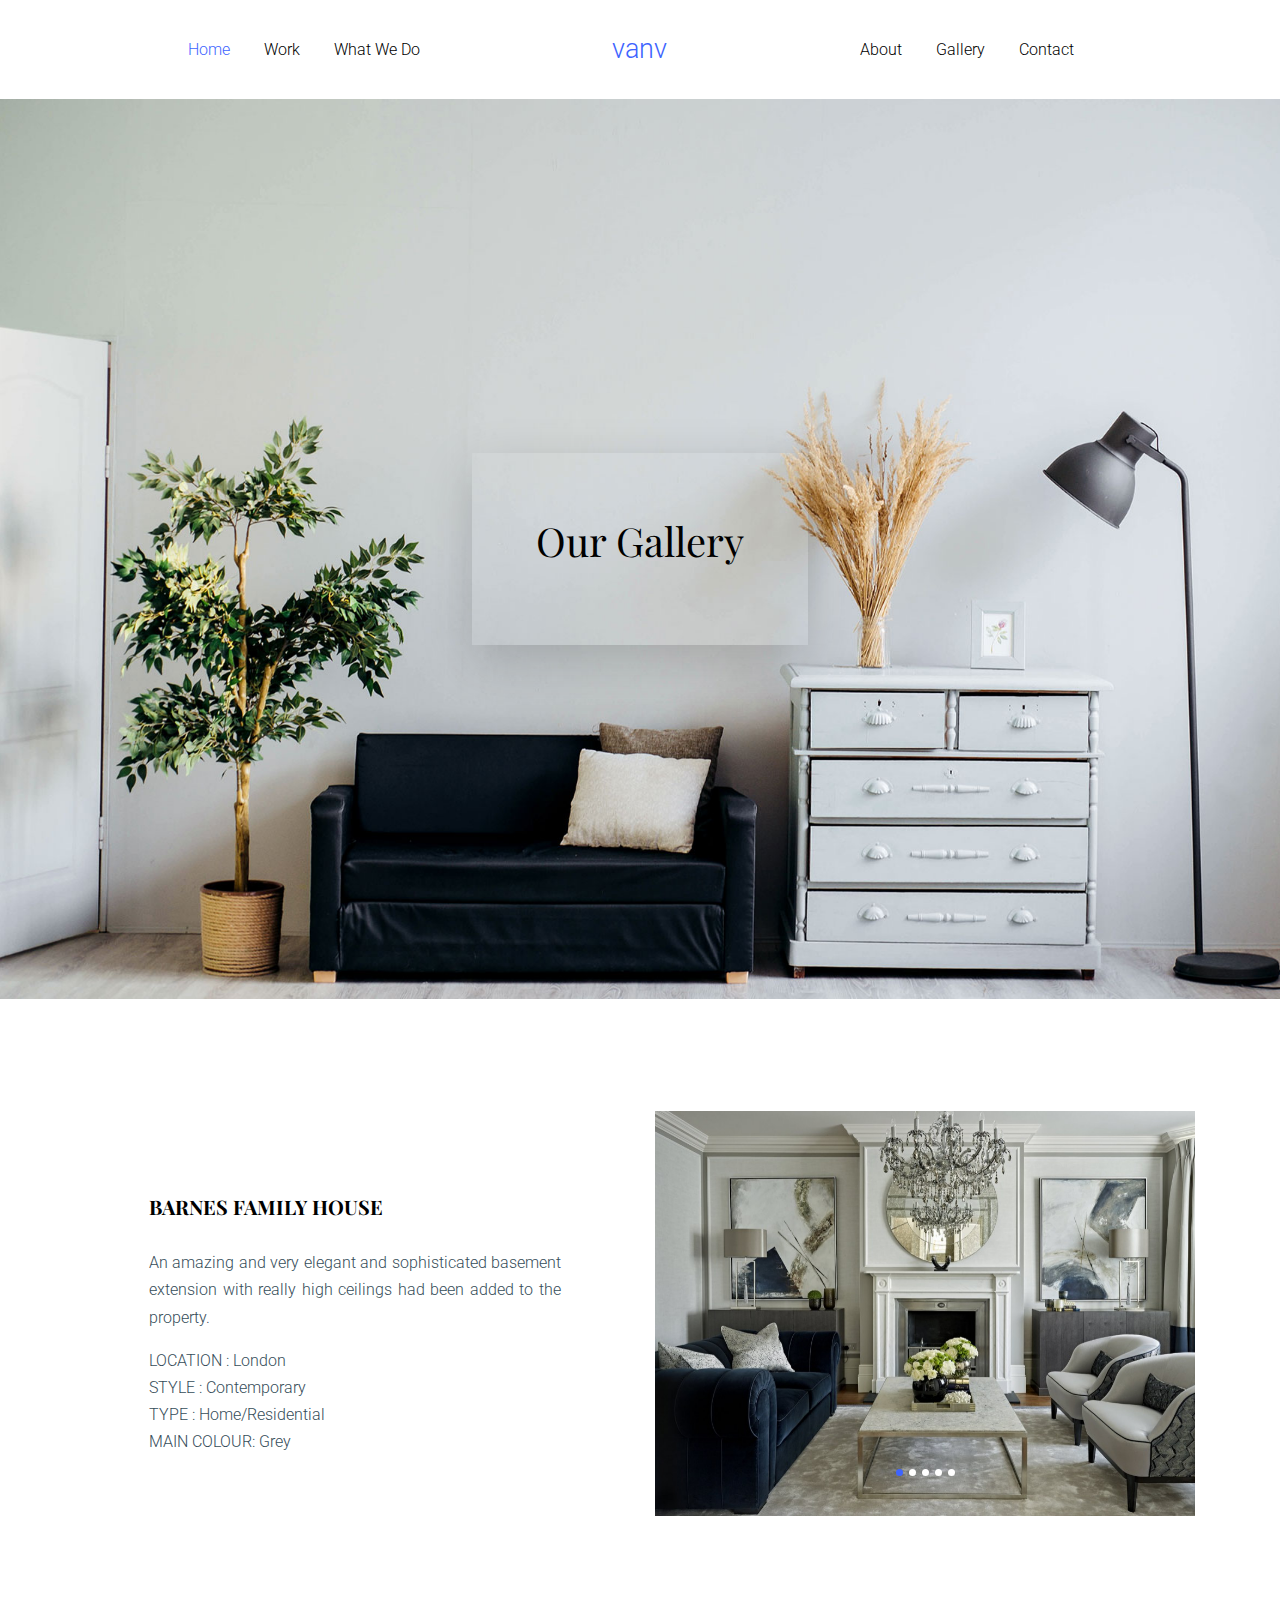
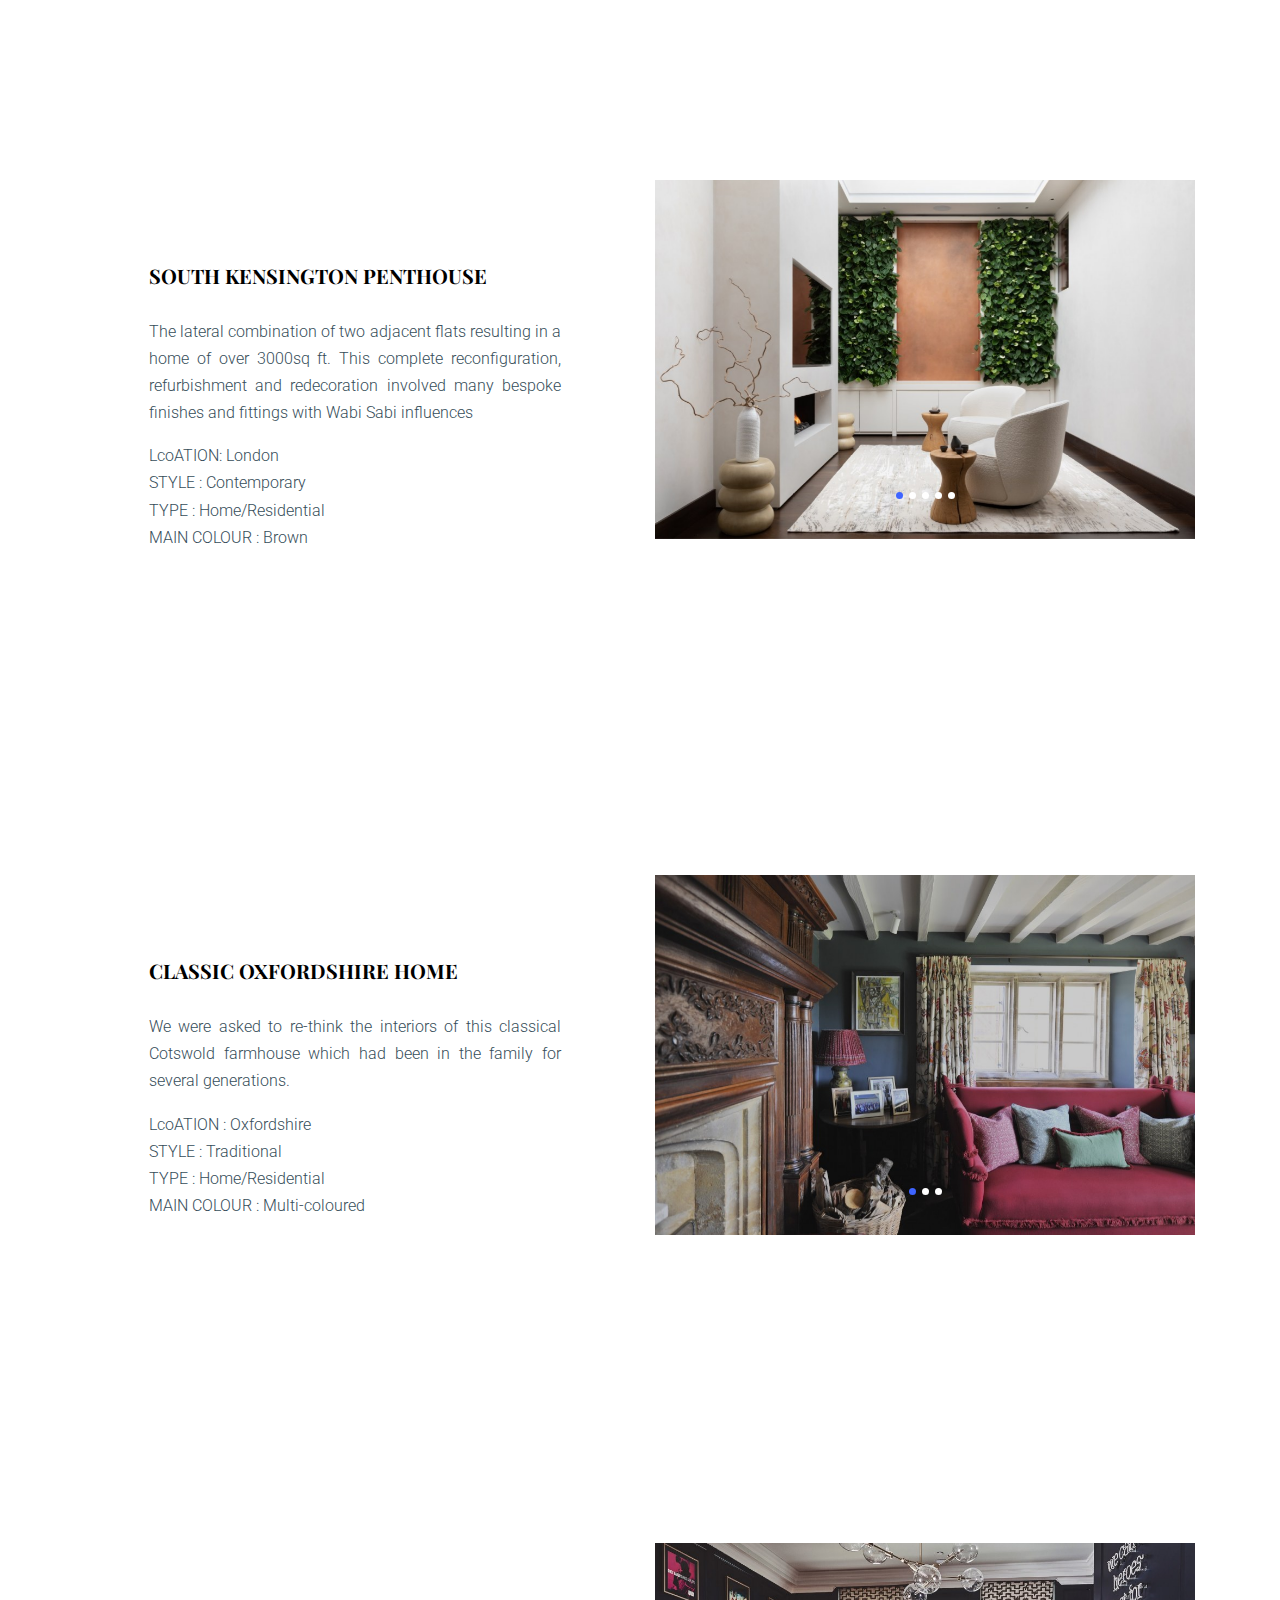
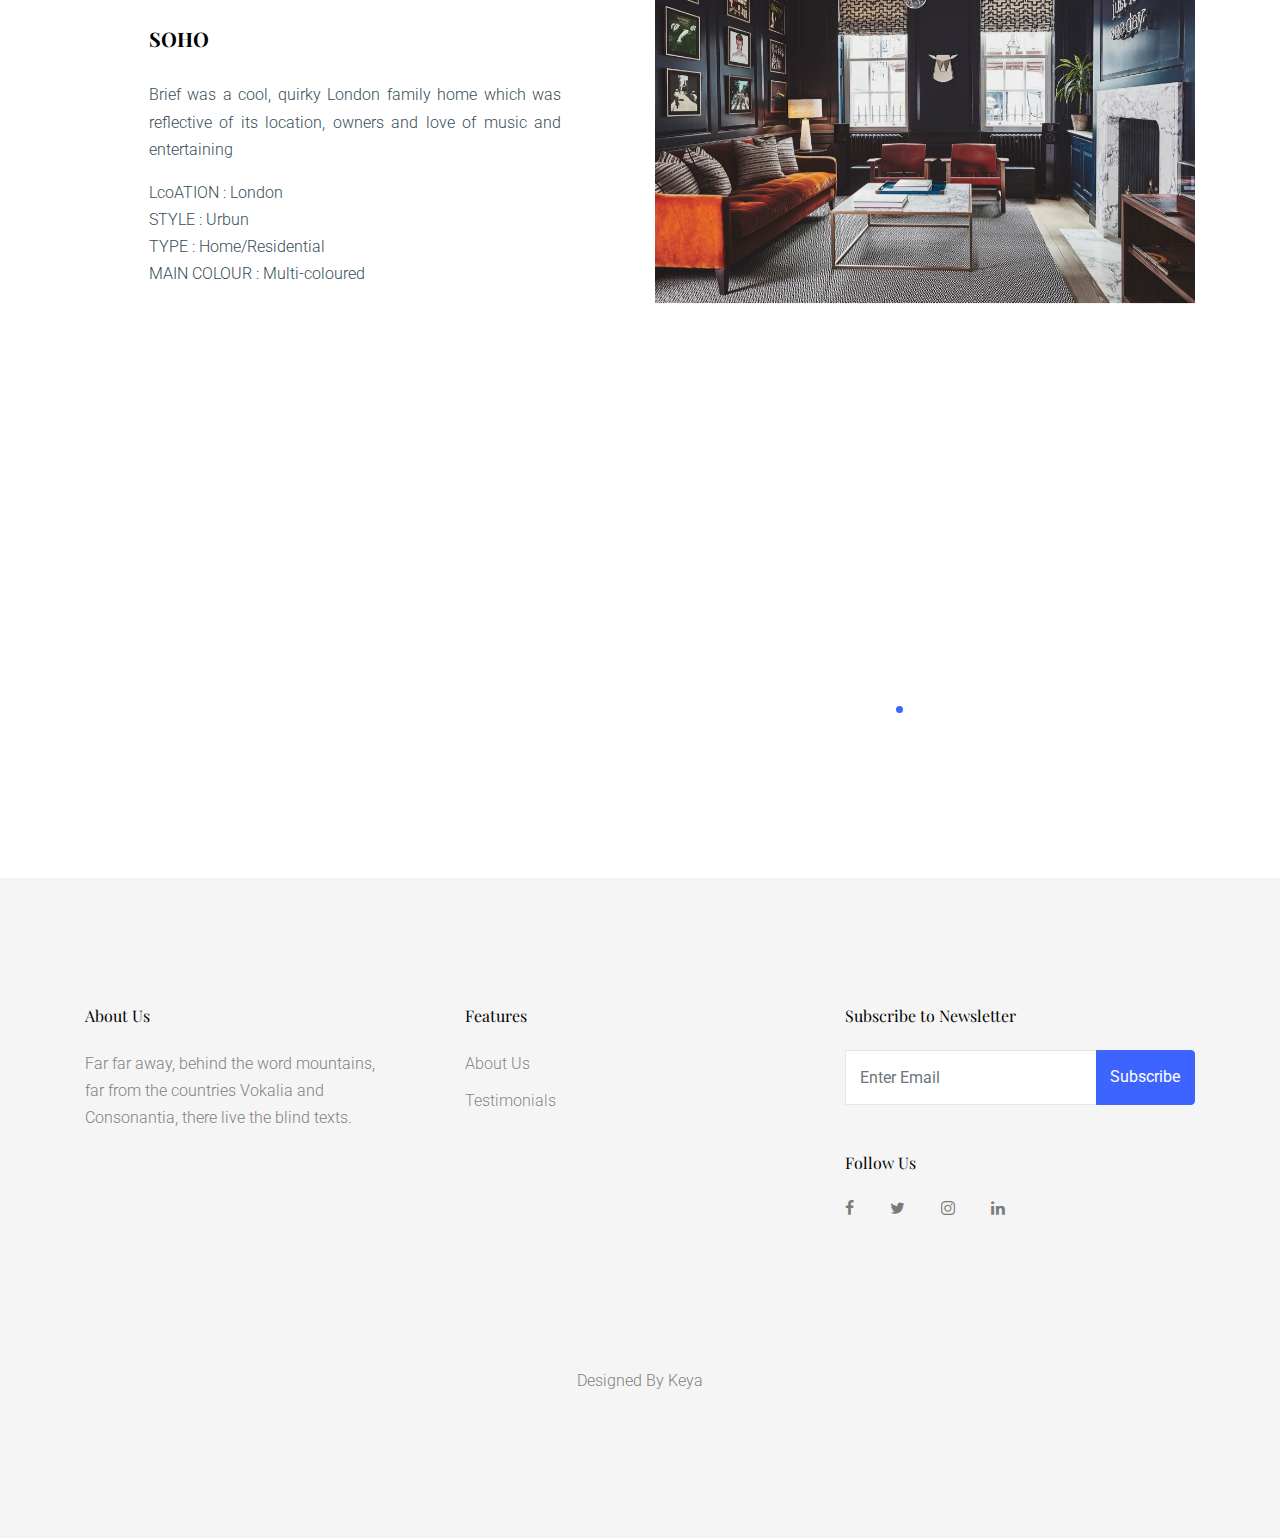
==== commit 472264a8: "bit fix" ====
--- a/gallery.html
+++ b/gallery.html
@@ -116,7 +116,7 @@
                 <h2 class="heading-39291">Barnes family house</h2>
                 <p> An amazing and very elegant and sophisticated basement extension with really high ceilings had been added to the property.</p>
                  <p>
-                  LcoATION :
+                  LOCATION :
                   London
                  <br> STYLE :
                   Contemporary
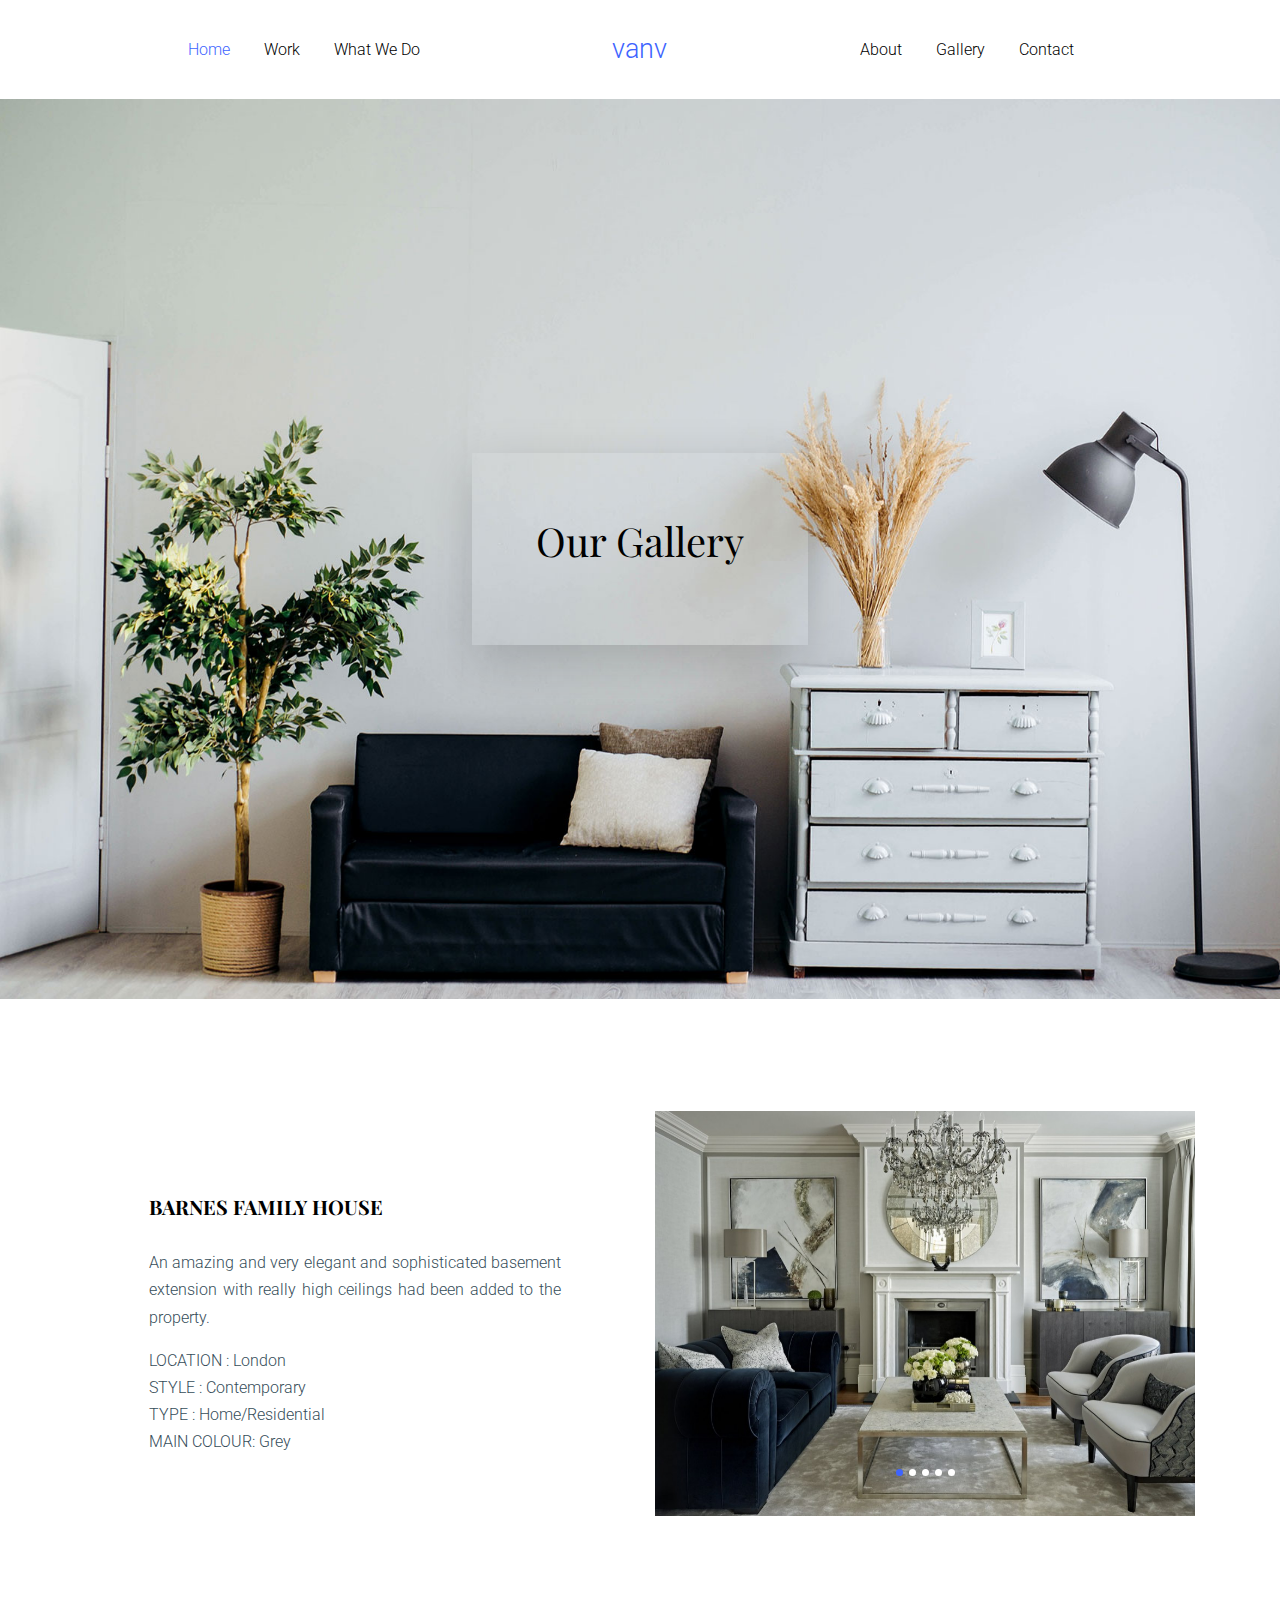
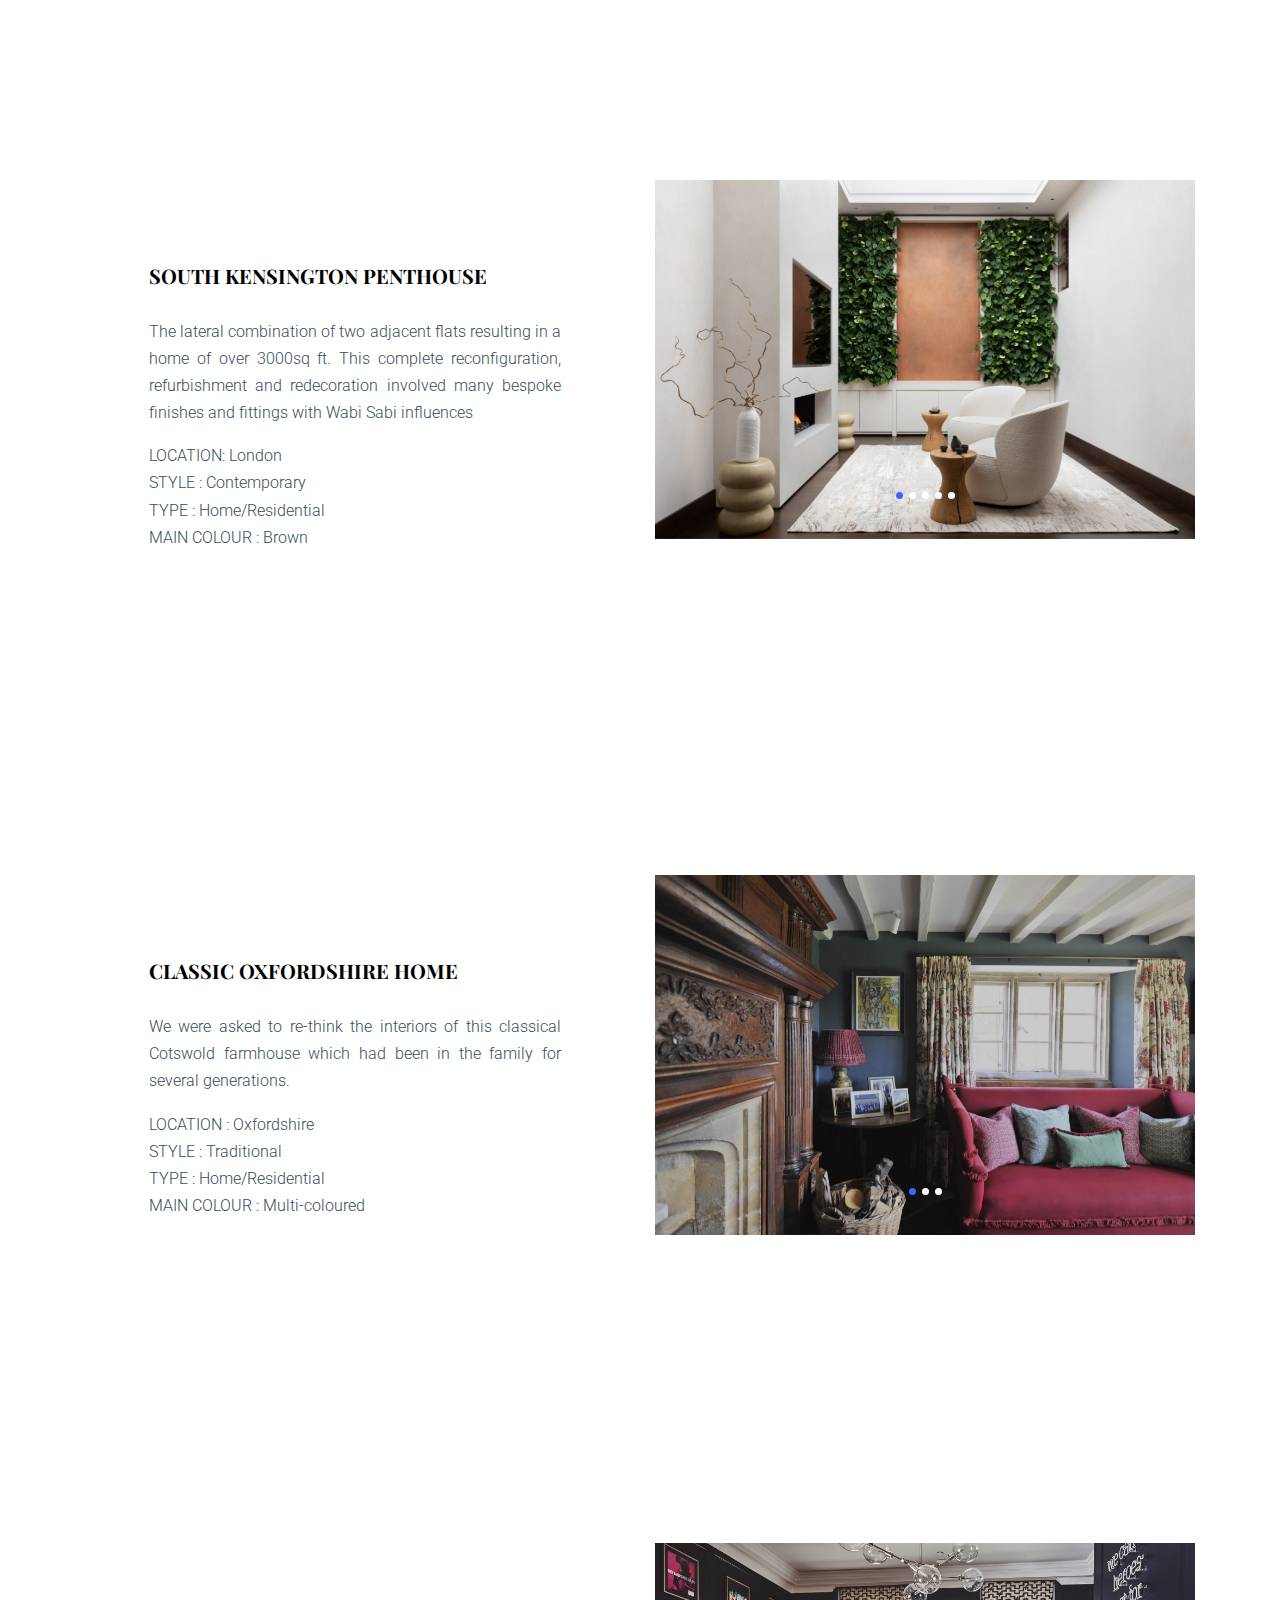
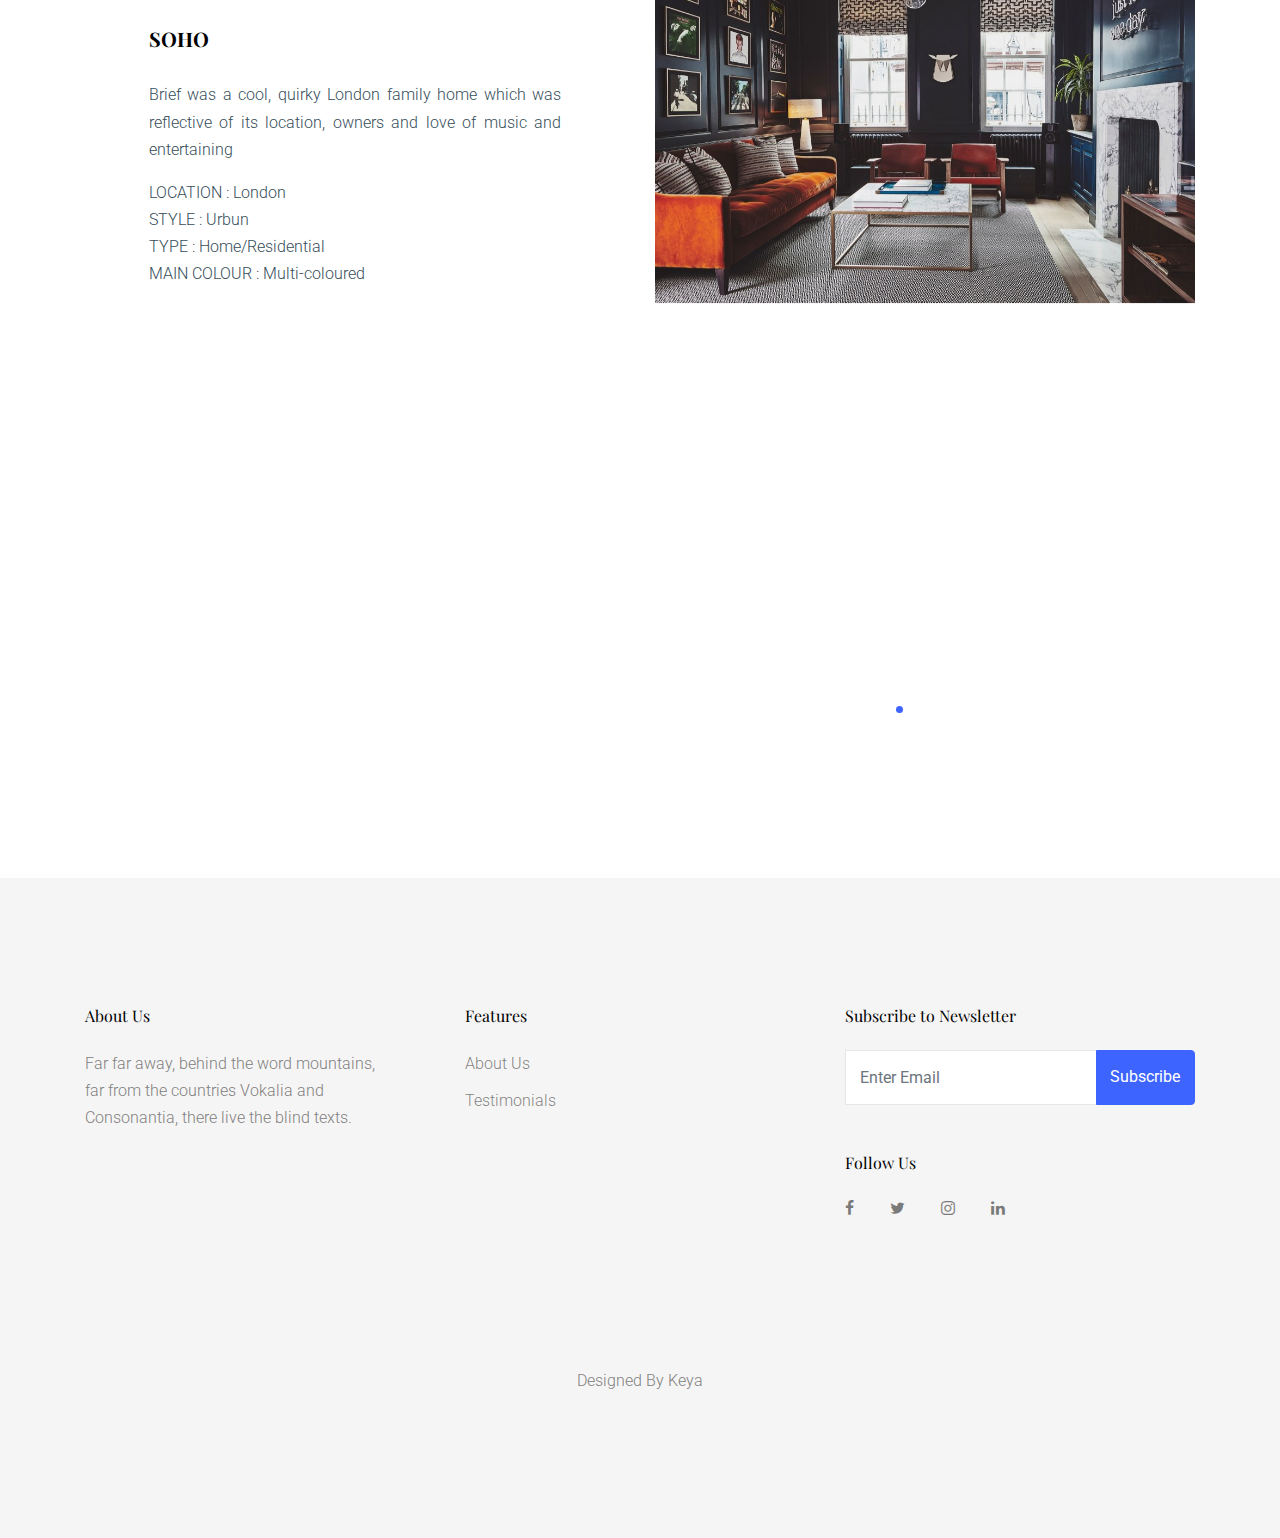
==== commit 8df845be: "BIT fix" ====
--- a/gallery.html
+++ b/gallery.html
@@ -158,7 +158,7 @@
                   The lateral combination of two adjacent flats resulting in a home of over 3000sq ft.
                    This complete reconfiguration, refurbishment and redecoration involved many bespoke finishes and fittings with Wabi Sabi influences</p>
              <p> 
-              LcoATION:
+              LOCATION:
               London
               <br>STYLE :
               Contemporary
@@ -198,7 +198,7 @@
                 <p>
                   We were asked to re-think the interiors of this classical Cotswold farmhouse which had been in the family for several generations. 
                 </p>
-                <p>LcoATION :
+                <p>LOCATION :
                   Oxfordshire
                   <br>STYLE :
                   Traditional
@@ -237,7 +237,7 @@
                   quirky London family home which was reflective of its location,
                    owners and love of music and entertaining
                 </p>
-                <p>LcoATION :
+                <p>LOCATION :
               London
                   <br>STYLE :
                   Urbun
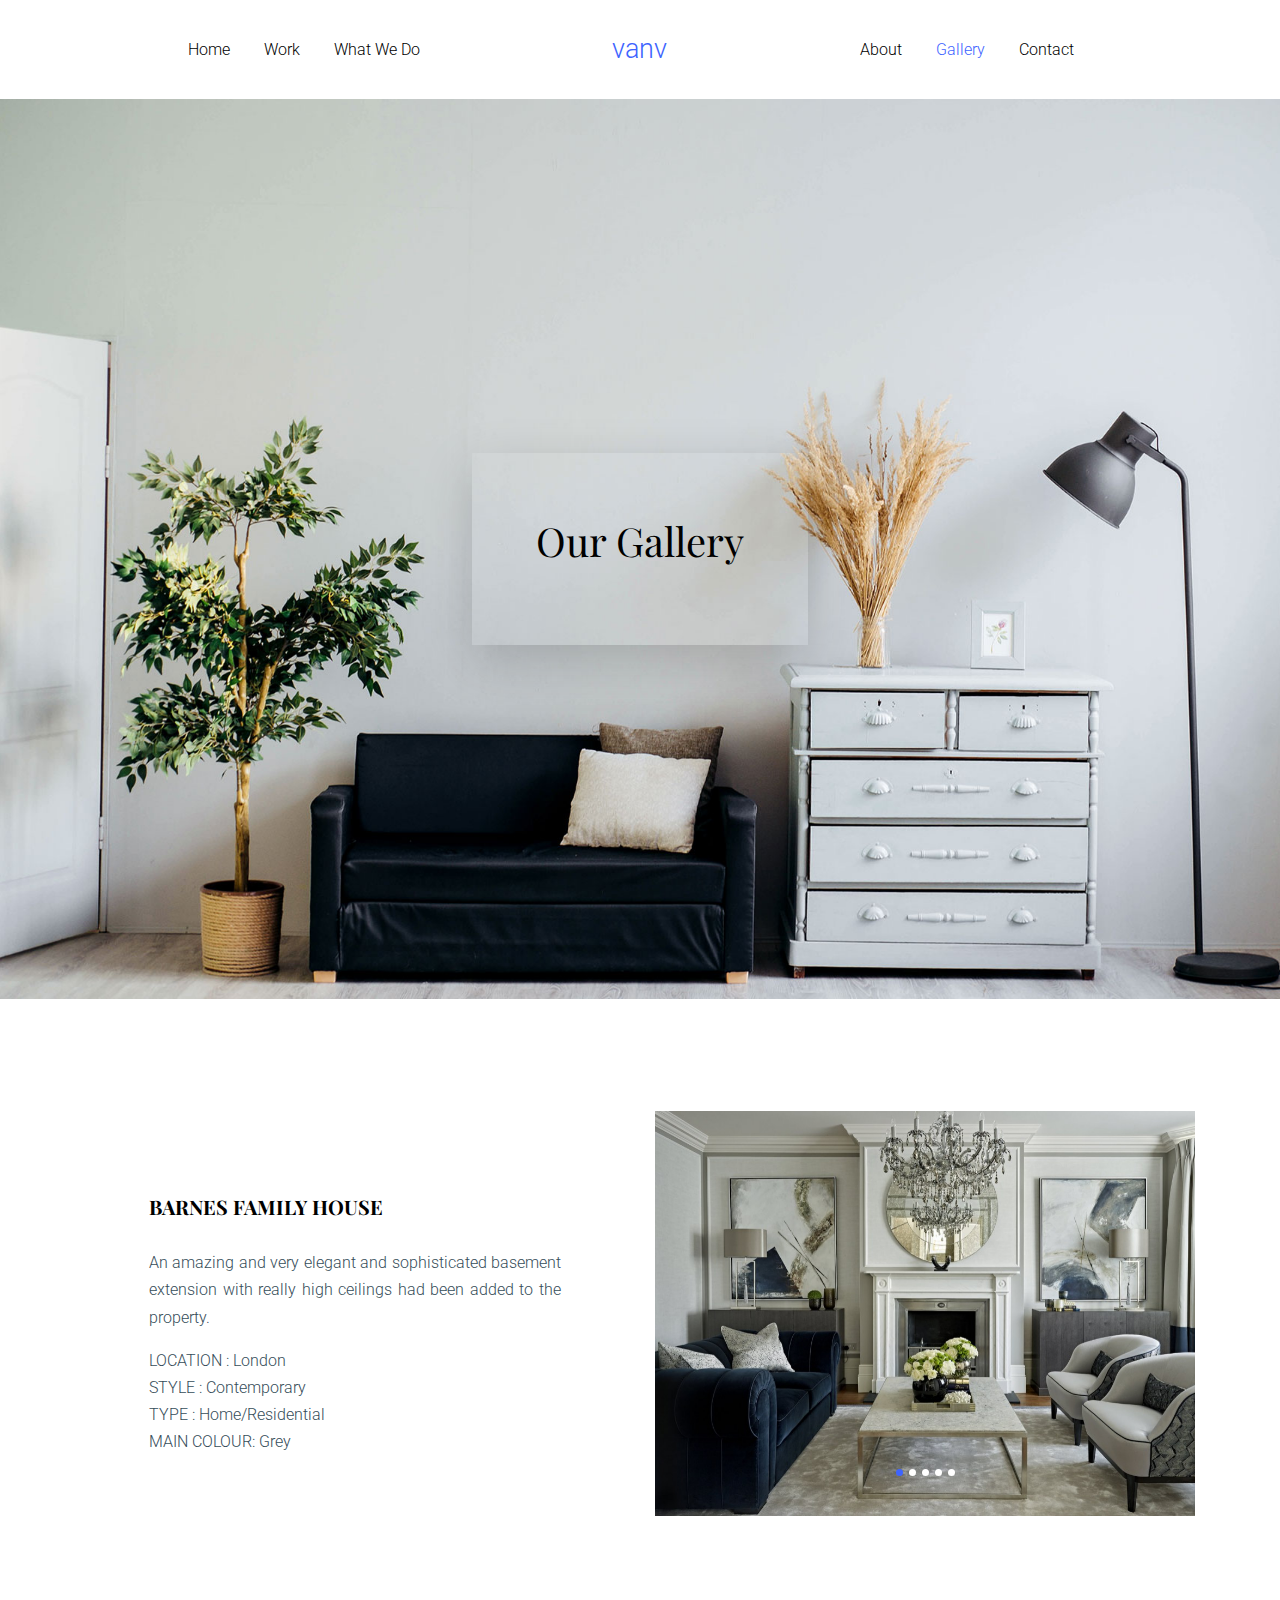
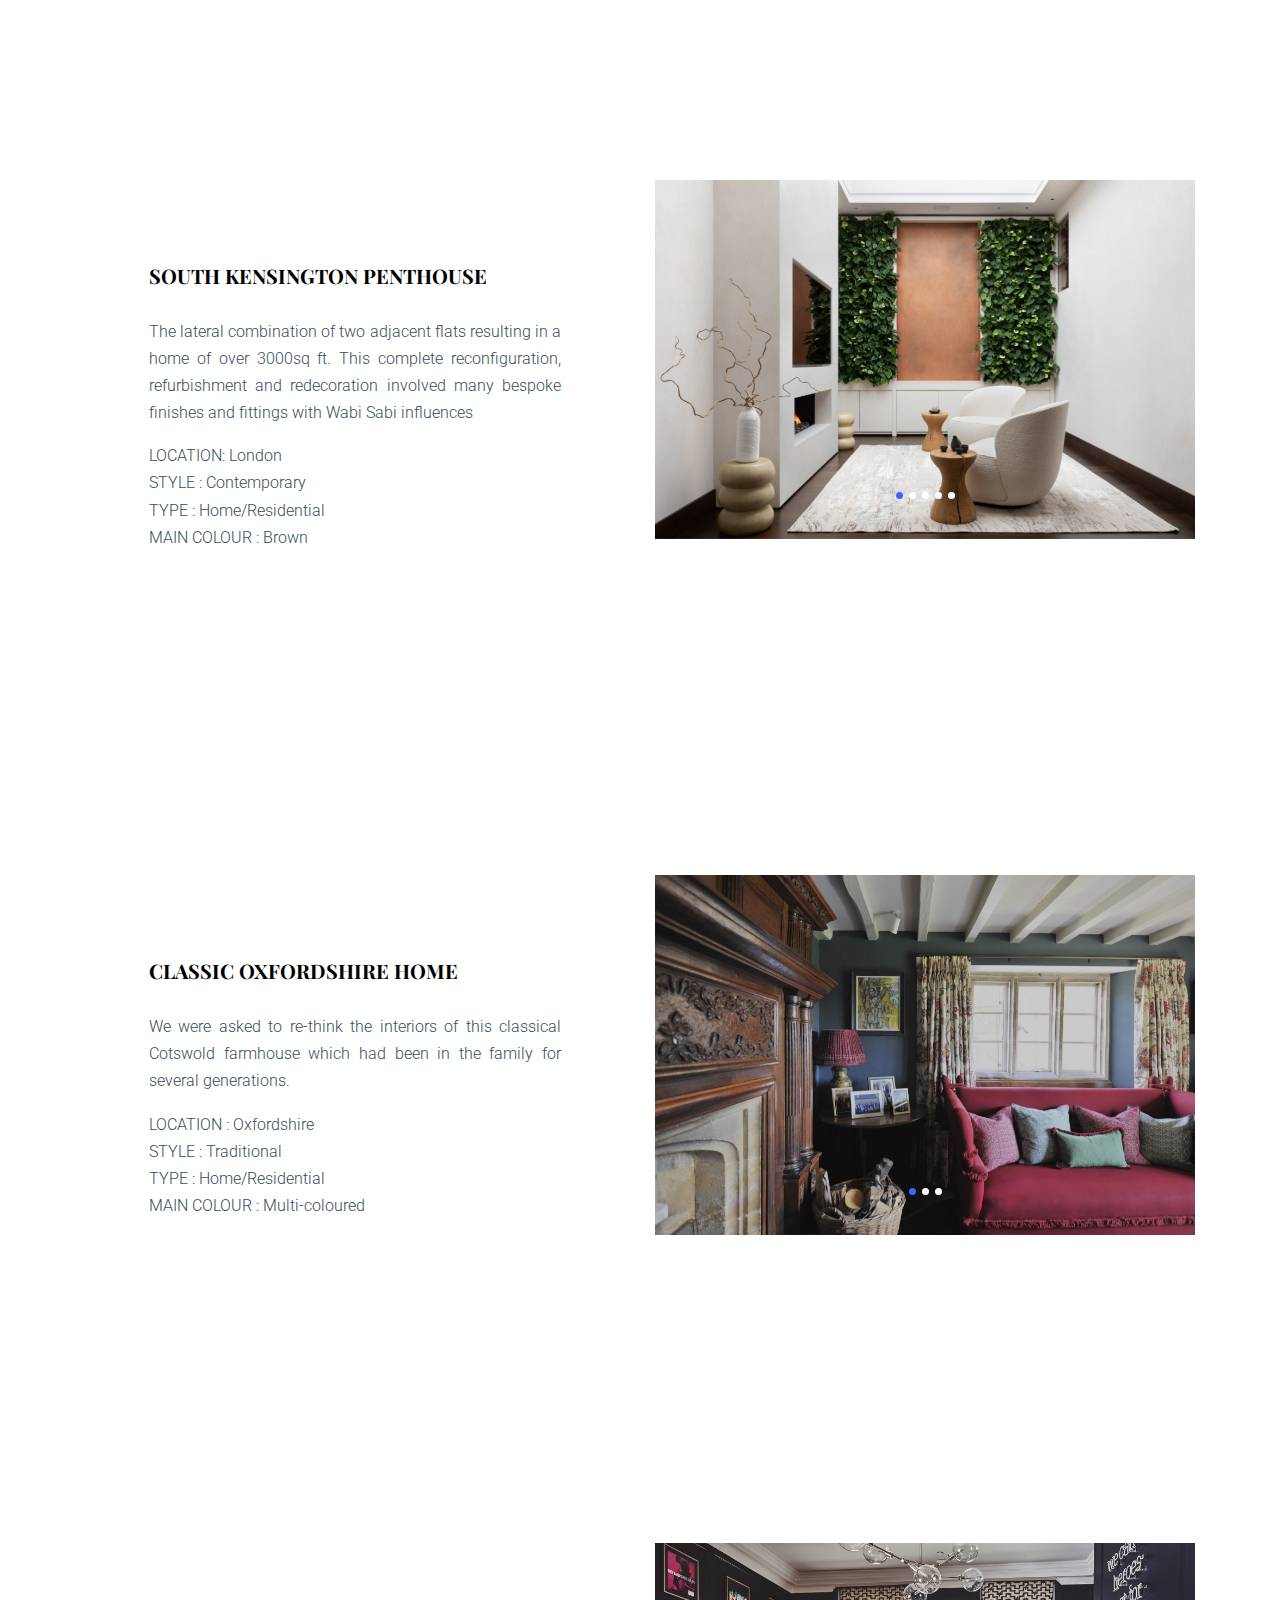
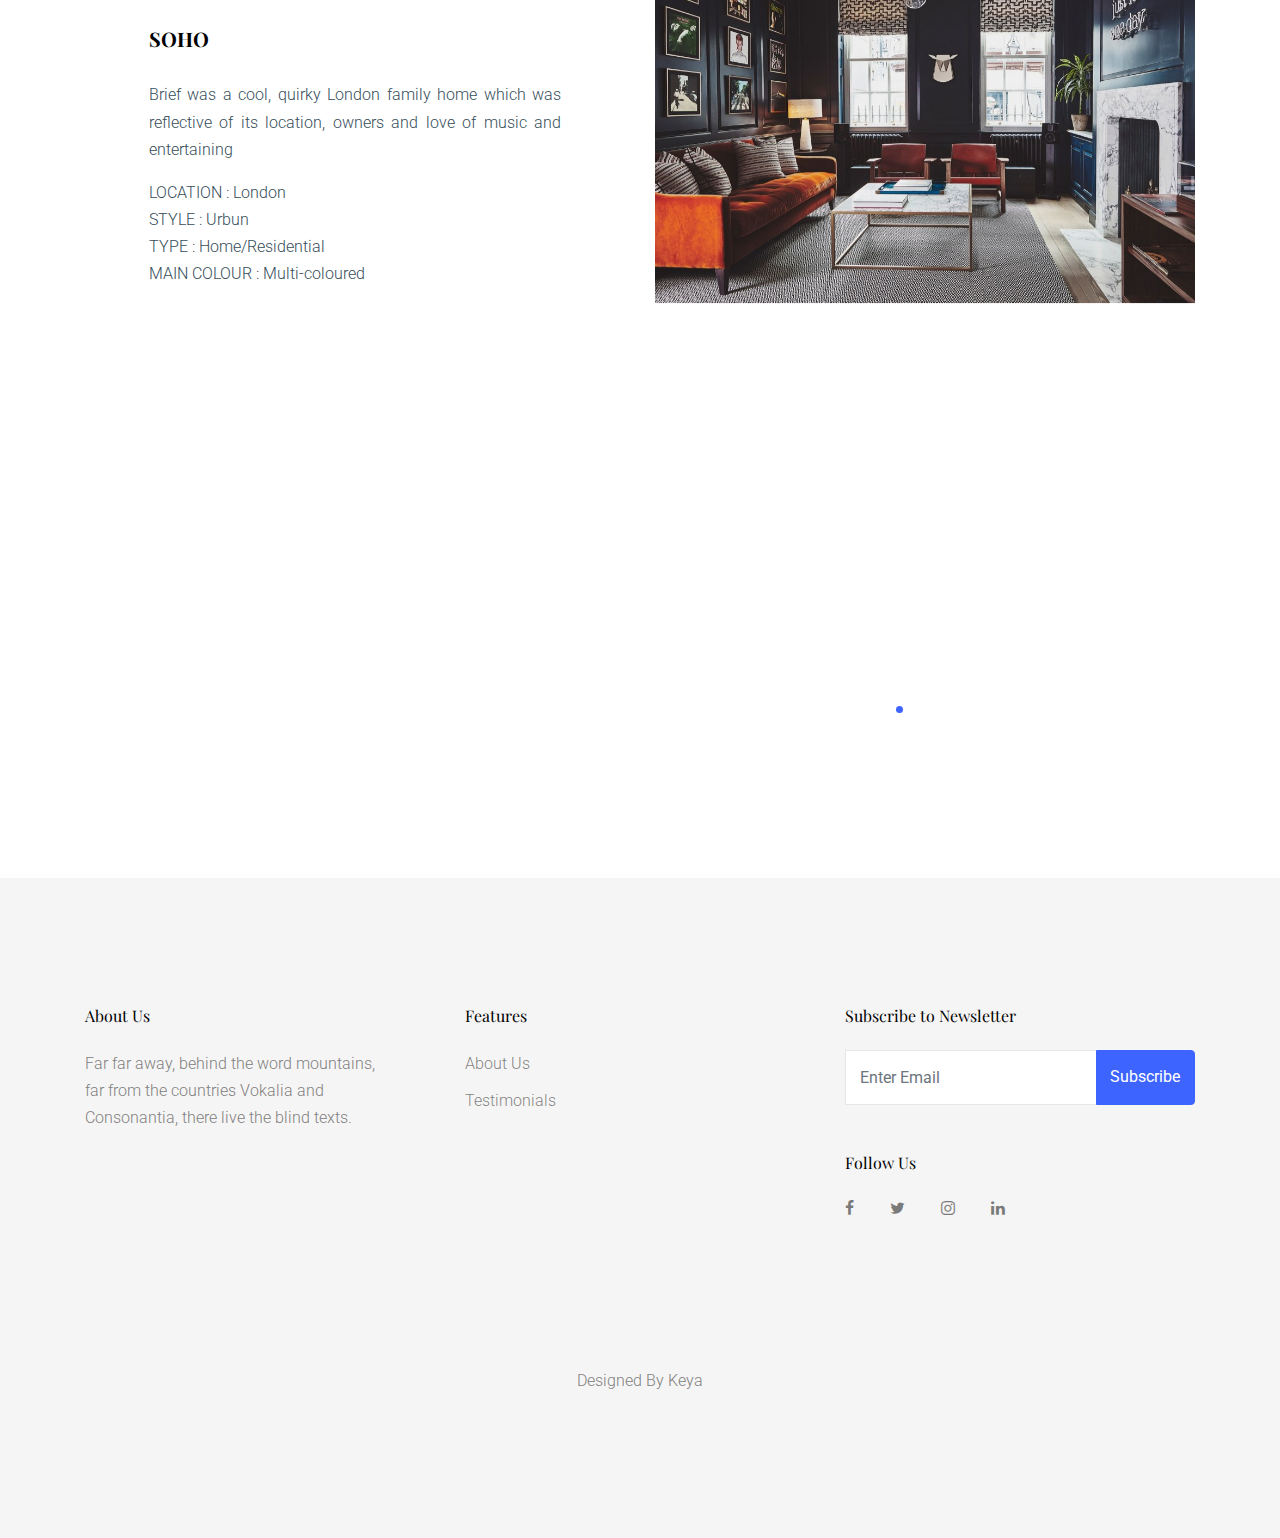
==== commit e711d436: "bit fix" ====
--- a/gallery.html
+++ b/gallery.html
@@ -48,7 +48,7 @@
             <div class="col-lg-4">
               <nav class="site-navigation text-right ml-auto " role="navigation">
                 <ul class="site-menu main-menu js-clone-nav ml-auto d-none d-lg-block">
-                  <li class="active"><a href="index.html" class="nav-link">Home</a></li>
+                  <li ><a href="index.html" class="nav-link">Home</a></li>
                   <li><a href="work.html" class="nav-link">Work</a></li>
                   <li><a href="what-we-do.html" class="nav-link">What We Do</a></li>
                 </ul>
@@ -68,7 +68,7 @@
               <nav class="site-navigation text-left mr-auto " role="navigation">
                 <ul class="site-menu main-menu js-clone-nav ml-auto d-none d-lg-block">
                   <li><a href="about.html" class="nav-link">About</a></li>
-                  <li><a href="gallery.html" class="nav-link">Gallery</a></li>
+                  <li class="active"><a href="gallery.html" class="nav-link">Gallery</a></li>
                   <li><a href="contact.html" class="nav-link">Contact</a></li>
                 </ul>
               </nav>
